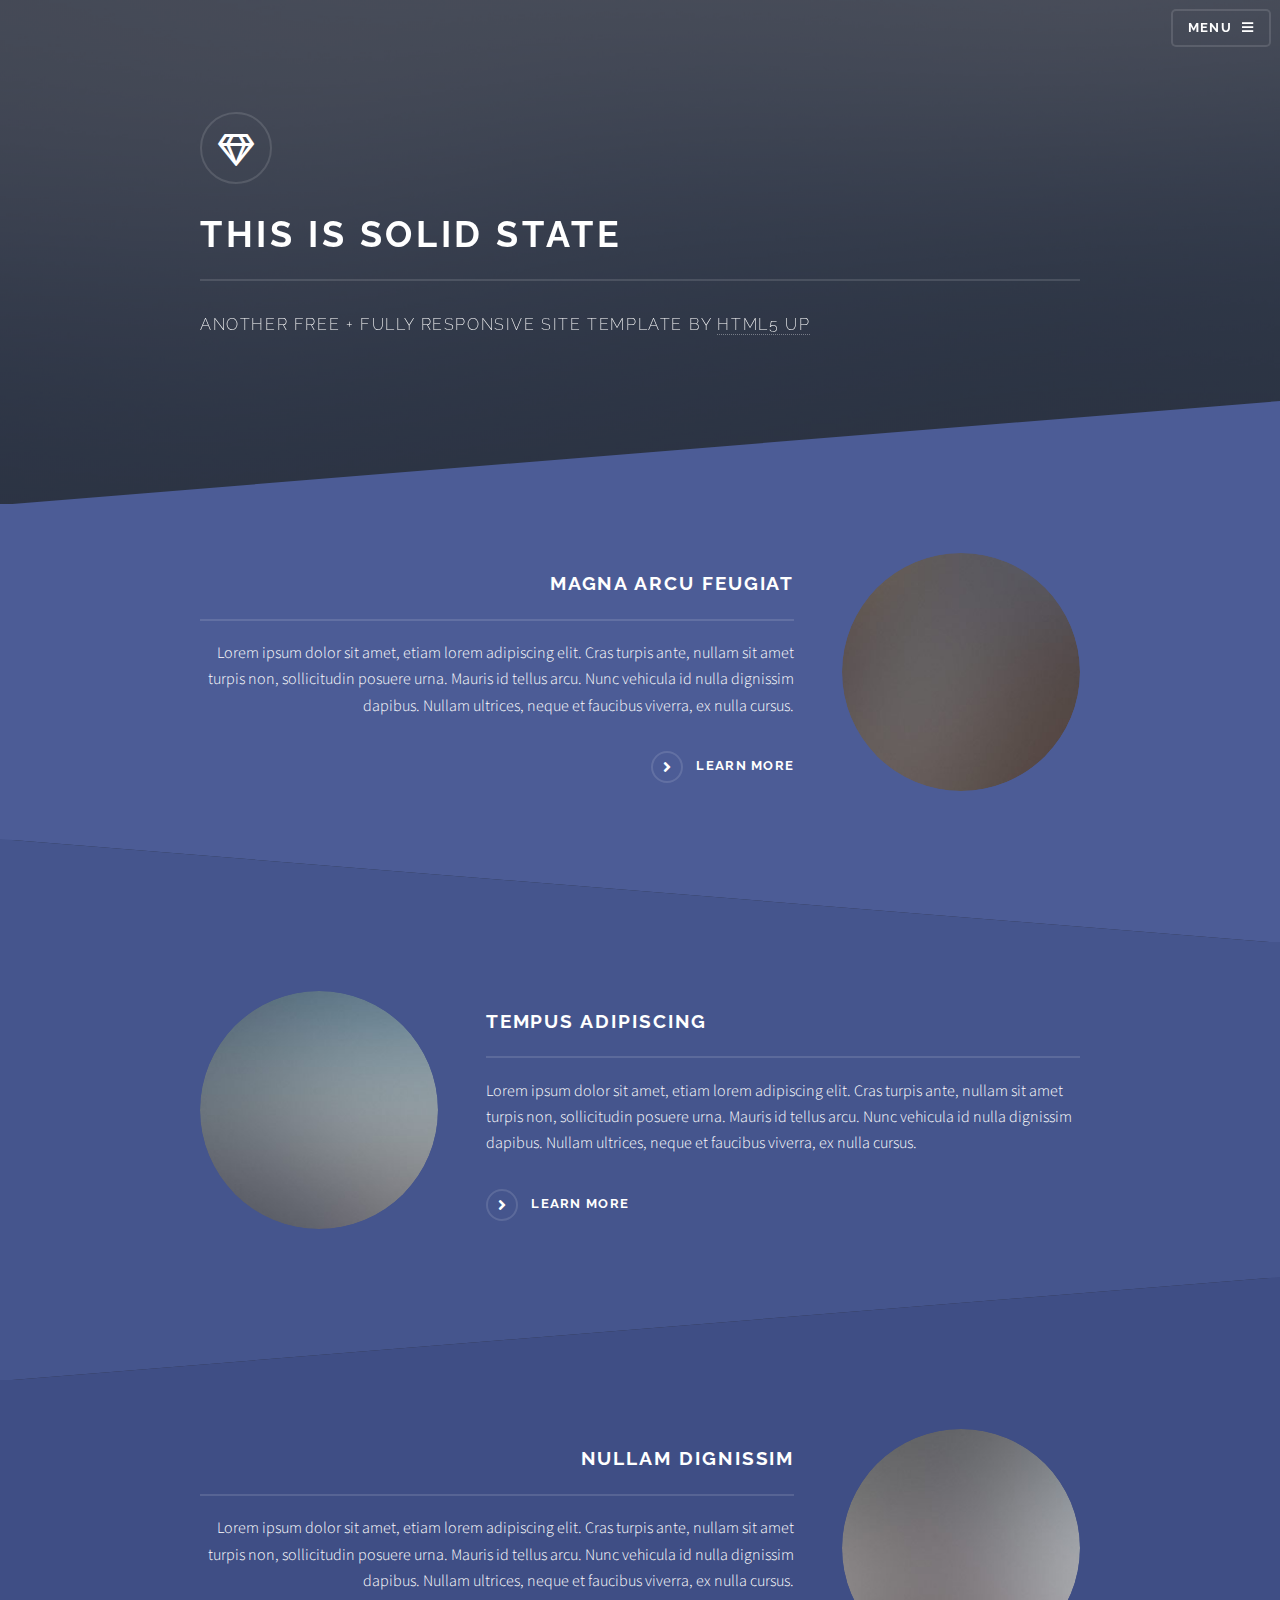
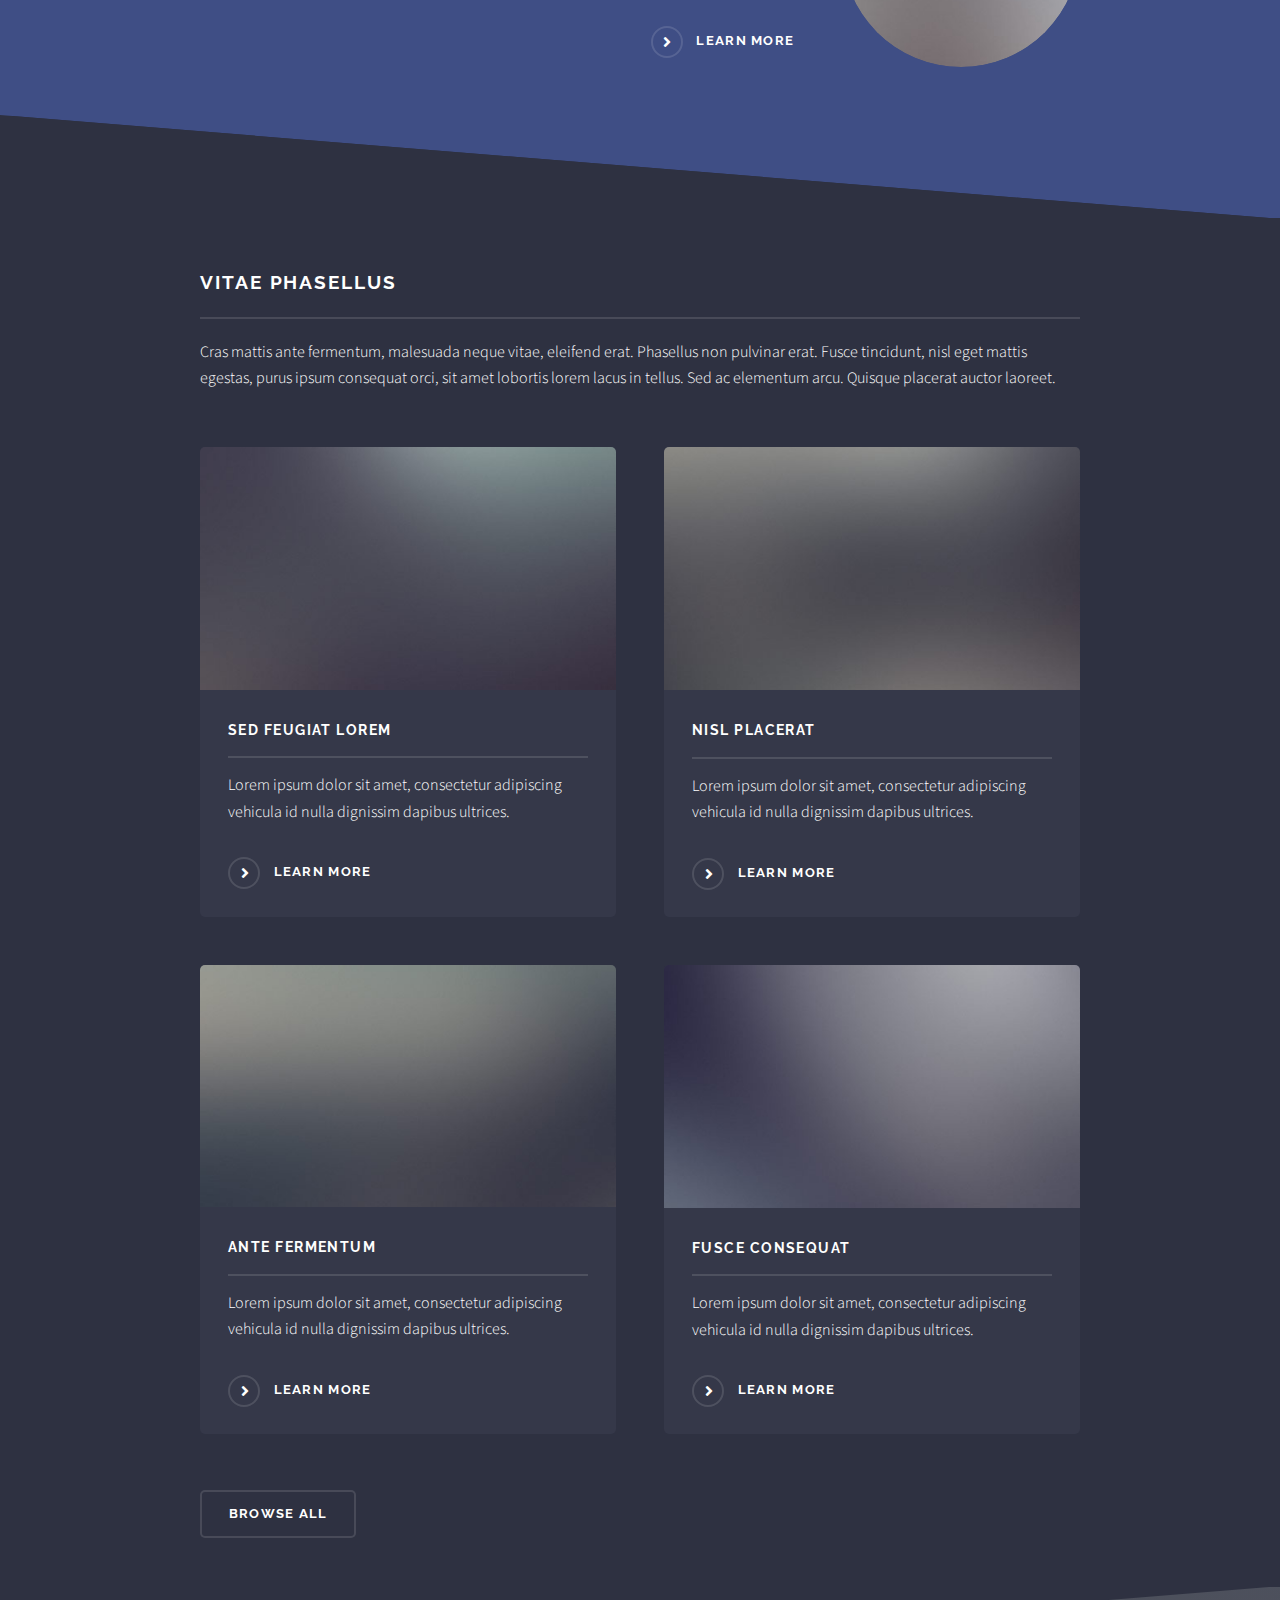
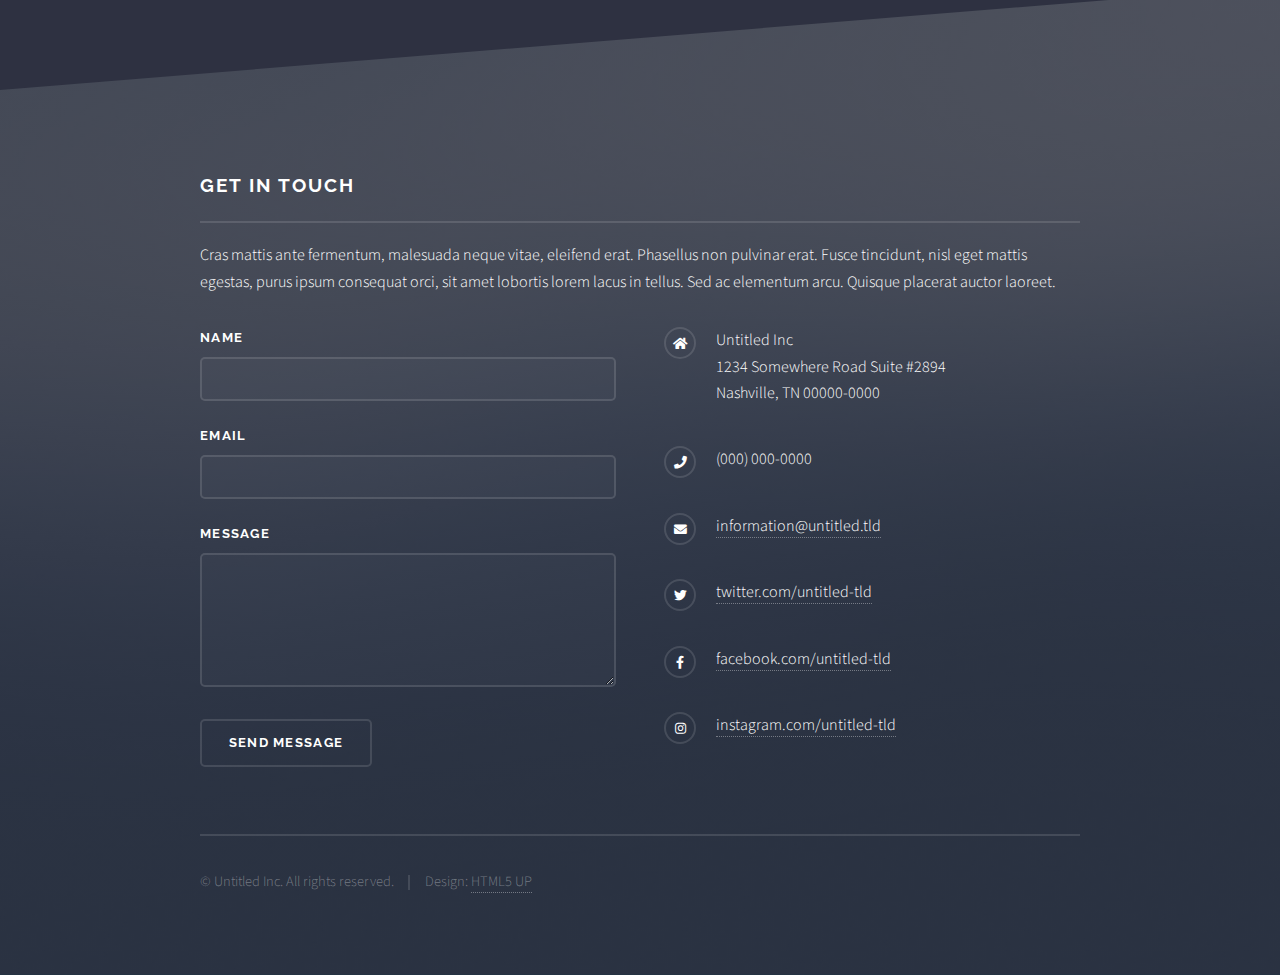
==== index.html @ 43a4f13d "init project" ====
<!DOCTYPE HTML>
<!--
	Solid State by HTML5 UP
	html5up.net | @ajlkn
	Free for personal and commercial use under the CCA 3.0 license (html5up.net/license)
-->
<html>
	<head>
		<title>Solid State by HTML5 UP</title>
		<meta charset="utf-8" />
		<meta name="viewport" content="width=device-width, initial-scale=1, user-scalable=no" />
		<link rel="stylesheet" href="assets/css/main.css" />
		<noscript><link rel="stylesheet" href="assets/css/noscript.css" /></noscript>
	</head>
	<body class="is-preload">

		<!-- Page Wrapper -->
			<div id="page-wrapper">

				<!-- Header -->
					<header id="header" class="alt">
						<h1><a href="index.html">Solid State</a></h1>
						<nav>
							<a href="#menu">Menu</a>
						</nav>
					</header>

				<!-- Menu -->
					<nav id="menu">
						<div class="inner">
							<h2>Menu</h2>
							<ul class="links">
								<li><a href="index.html">Home</a></li>
								<li><a href="generic.html">Generic</a></li>
								<li><a href="elements.html">Elements</a></li>
								<li><a href="#">Log In</a></li>
								<li><a href="#">Sign Up</a></li>
							</ul>
							<a href="#" class="close">Close</a>
						</div>
					</nav>

				<!-- Banner -->
					<section id="banner">
						<div class="inner">
							<div class="logo"><span class="icon fa-gem"></span></div>
							<h2>This is Solid State</h2>
							<p>Another free + fully responsive site template by <a href="http://html5up.net">HTML5 UP</a></p>
						</div>
					</section>

				<!-- Wrapper -->
					<section id="wrapper">

						<!-- One -->
							<section id="one" class="wrapper spotlight style1">
								<div class="inner">
									<a href="#" class="image"><img src="images/pic01.jpg" alt="" /></a>
									<div class="content">
										<h2 class="major">Magna arcu feugiat</h2>
										<p>Lorem ipsum dolor sit amet, etiam lorem adipiscing elit. Cras turpis ante, nullam sit amet turpis non, sollicitudin posuere urna. Mauris id tellus arcu. Nunc vehicula id nulla dignissim dapibus. Nullam ultrices, neque et faucibus viverra, ex nulla cursus.</p>
										<a href="#" class="special">Learn more</a>
									</div>
								</div>
							</section>

						<!-- Two -->
							<section id="two" class="wrapper alt spotlight style2">
								<div class="inner">
									<a href="#" class="image"><img src="images/pic02.jpg" alt="" /></a>
									<div class="content">
										<h2 class="major">Tempus adipiscing</h2>
										<p>Lorem ipsum dolor sit amet, etiam lorem adipiscing elit. Cras turpis ante, nullam sit amet turpis non, sollicitudin posuere urna. Mauris id tellus arcu. Nunc vehicula id nulla dignissim dapibus. Nullam ultrices, neque et faucibus viverra, ex nulla cursus.</p>
										<a href="#" class="special">Learn more</a>
									</div>
								</div>
							</section>

						<!-- Three -->
							<section id="three" class="wrapper spotlight style3">
								<div class="inner">
									<a href="#" class="image"><img src="images/pic03.jpg" alt="" /></a>
									<div class="content">
										<h2 class="major">Nullam dignissim</h2>
										<p>Lorem ipsum dolor sit amet, etiam lorem adipiscing elit. Cras turpis ante, nullam sit amet turpis non, sollicitudin posuere urna. Mauris id tellus arcu. Nunc vehicula id nulla dignissim dapibus. Nullam ultrices, neque et faucibus viverra, ex nulla cursus.</p>
										<a href="#" class="special">Learn more</a>
									</div>
								</div>
							</section>

						<!-- Four -->
							<section id="four" class="wrapper alt style1">
								<div class="inner">
									<h2 class="major">Vitae phasellus</h2>
									<p>Cras mattis ante fermentum, malesuada neque vitae, eleifend erat. Phasellus non pulvinar erat. Fusce tincidunt, nisl eget mattis egestas, purus ipsum consequat orci, sit amet lobortis lorem lacus in tellus. Sed ac elementum arcu. Quisque placerat auctor laoreet.</p>
									<section class="features">
										<article>
											<a href="#" class="image"><img src="images/pic04.jpg" alt="" /></a>
											<h3 class="major">Sed feugiat lorem</h3>
											<p>Lorem ipsum dolor sit amet, consectetur adipiscing vehicula id nulla dignissim dapibus ultrices.</p>
											<a href="#" class="special">Learn more</a>
										</article>
										<article>
											<a href="#" class="image"><img src="images/pic05.jpg" alt="" /></a>
											<h3 class="major">Nisl placerat</h3>
											<p>Lorem ipsum dolor sit amet, consectetur adipiscing vehicula id nulla dignissim dapibus ultrices.</p>
											<a href="#" class="special">Learn more</a>
										</article>
										<article>
											<a href="#" class="image"><img src="images/pic06.jpg" alt="" /></a>
											<h3 class="major">Ante fermentum</h3>
											<p>Lorem ipsum dolor sit amet, consectetur adipiscing vehicula id nulla dignissim dapibus ultrices.</p>
											<a href="#" class="special">Learn more</a>
										</article>
										<article>
											<a href="#" class="image"><img src="images/pic07.jpg" alt="" /></a>
											<h3 class="major">Fusce consequat</h3>
											<p>Lorem ipsum dolor sit amet, consectetur adipiscing vehicula id nulla dignissim dapibus ultrices.</p>
											<a href="#" class="special">Learn more</a>
										</article>
									</section>
									<ul class="actions">
										<li><a href="#" class="button">Browse All</a></li>
									</ul>
								</div>
							</section>

					</section>

				<!-- Footer -->
					<section id="footer">
						<div class="inner">
							<h2 class="major">Get in touch</h2>
							<p>Cras mattis ante fermentum, malesuada neque vitae, eleifend erat. Phasellus non pulvinar erat. Fusce tincidunt, nisl eget mattis egestas, purus ipsum consequat orci, sit amet lobortis lorem lacus in tellus. Sed ac elementum arcu. Quisque placerat auctor laoreet.</p>
							<form method="post" action="#">
								<div class="fields">
									<div class="field">
										<label for="name">Name</label>
										<input type="text" name="name" id="name" />
									</div>
									<div class="field">
										<label for="email">Email</label>
										<input type="email" name="email" id="email" />
									</div>
									<div class="field">
										<label for="message">Message</label>
										<textarea name="message" id="message" rows="4"></textarea>
									</div>
								</div>
								<ul class="actions">
									<li><input type="submit" value="Send Message" /></li>
								</ul>
							</form>
							<ul class="contact">
								<li class="icon solid fa-home">
									Untitled Inc<br />
									1234 Somewhere Road Suite #2894<br />
									Nashville, TN 00000-0000
								</li>
								<li class="icon solid fa-phone">(000) 000-0000</li>
								<li class="icon solid fa-envelope"><a href="#">information@untitled.tld</a></li>
								<li class="icon brands fa-twitter"><a href="#">twitter.com/untitled-tld</a></li>
								<li class="icon brands fa-facebook-f"><a href="#">facebook.com/untitled-tld</a></li>
								<li class="icon brands fa-instagram"><a href="#">instagram.com/untitled-tld</a></li>
							</ul>
							<ul class="copyright">
								<li>&copy; Untitled Inc. All rights reserved.</li><li>Design: <a href="http://html5up.net">HTML5 UP</a></li>
							</ul>
						</div>
					</section>

			</div>

		<!-- Scripts -->
			<script src="assets/js/jquery.min.js"></script>
			<script src="assets/js/jquery.scrollex.min.js"></script>
			<script src="assets/js/browser.min.js"></script>
			<script src="assets/js/breakpoints.min.js"></script>
			<script src="assets/js/util.js"></script>
			<script src="assets/js/main.js"></script>

	</body>
</html>
---- assets/css/main.css ----
@import url(fontawesome-all.min.css);
@import url("https://fonts.googleapis.com/css?family=Raleway:200,700|Source+Sans+Pro:300,600,300italic,600italic");

/*
	Solid State by HTML5 UP
	html5up.net | @ajlkn
	Free for personal and commercial use under the CCA 3.0 license (html5up.net/license)
*/

html, body, div, span, applet, object,
iframe, h1, h2, h3, h4, h5, h6, p, blockquote,
pre, a, abbr, acronym, address, big, cite,
code, del, dfn, em, img, ins, kbd, q, s, samp,
small, strike, strong, sub, sup, tt, var, b,
u, i, center, dl, dt, dd, ol, ul, li, fieldset,
form, label, legend, table, caption, tbody,
tfoot, thead, tr, th, td, article, aside,
canvas, details, embed, figure, figcaption,
footer, header, hgroup, menu, nav, output, ruby,
section, summary, time, mark, audio, video {
	margin: 0;
	padding: 0;
	border: 0;
	font-size: 100%;
	font: inherit;
	vertical-align: baseline;}

article, aside, details, figcaption, figure,
footer, header, hgroup, menu, nav, section {
	display: block;}

body {
	line-height: 1;
}

ol, ul {
	list-style: none;
}

blockquote, q {
	quotes: none;
}

	blockquote:before, blockquote:after, q:before, q:after {
		content: '';
		content: none;
	}

table {
	border-collapse: collapse;
	border-spacing: 0;
}

body {
	-webkit-text-size-adjust: none;
}

mark {
	background-color: transparent;
	color: inherit;
}

input::-moz-focus-inner {
	border: 0;
	padding: 0;
}

input, select, textarea {
	-moz-appearance: none;
	-webkit-appearance: none;
	-ms-appearance: none;
	appearance: none;
}

/* Basic */

	@-ms-viewport {
		width: device-width;
	}

	body {
		-ms-overflow-style: scrollbar;
	}

	@media screen and (max-width: 480px) {

		html, body {
			min-width: 320px;
		}

	}

	html {
		box-sizing: border-box;
	}

	*, *:before, *:after {
		box-sizing: inherit;
	}

	body {
		background-color: #2e3141;
		background-image: linear-gradient(to top, rgba(46, 49, 65, 0.8), rgba(46, 49, 65, 0.8)), url("../../images/bg.jpg");
		background-size: auto, cover;
		background-attachment: fixed, fixed;
		background-position: center, center;
	}

		body.is-preload *, body.is-preload *:before, body.is-preload *:after {
			-moz-animation: none !important;
			-webkit-animation: none !important;
			-ms-animation: none !important;
			animation: none !important;
			-moz-transition: none !important;
			-webkit-transition: none !important;
			-ms-transition: none !important;
			transition: none !important;
		}

/* Type */

	body, input, select, textarea {
		color: #ffffff;
		font-family: "Source Sans Pro", Helvetica, sans-serif;
		font-size: 16.5pt;
		font-weight: 300;
		line-height: 1.65;
	}

		@media screen and (max-width: 1680px) {

			body, input, select, textarea {
				font-size: 13pt;
			}

		}

		@media screen and (max-width: 1280px) {

			body, input, select, textarea {
				font-size: 12pt;
			}

		}

		@media screen and (max-width: 980px) {

			body, input, select, textarea {
				font-size: 12pt;
			}

		}

		@media screen and (max-width: 736px) {

			body, input, select, textarea {
				font-size: 12pt;
			}

		}

		@media screen and (max-width: 480px) {

			body, input, select, textarea {
				font-size: 12pt;
			}

		}

	a {
		-moz-transition: color 0.2s ease-in-out, border-bottom-color 0.2s ease-in-out;
		-webkit-transition: color 0.2s ease-in-out, border-bottom-color 0.2s ease-in-out;
		-ms-transition: color 0.2s ease-in-out, border-bottom-color 0.2s ease-in-out;
		transition: color 0.2s ease-in-out, border-bottom-color 0.2s ease-in-out;
		border-bottom: dotted 1px rgba(255, 255, 255, 0.35);
		color: #ffffff;
		text-decoration: none;
	}

		a:hover {
			border-bottom-color: transparent;
			color: #ffffff !important;
		}

		a.special:not(.button) {
			text-decoration: none;
			border-bottom: 0;
			display: block;
			font-family: Raleway, Helvetica, sans-serif;
			font-size: 0.8em;
			font-weight: 700;
			letter-spacing: 0.1em;
			margin: 0 0 2em 0;
			text-transform: uppercase;
		}

			a.special:not(.button):before {
				-moz-osx-font-smoothing: grayscale;
				-webkit-font-smoothing: antialiased;
				display: inline-block;
				font-style: normal;
				font-variant: normal;
				text-rendering: auto;
				line-height: 1;
				text-transform: none !important;
				font-family: 'Font Awesome 5 Free';
				font-weight: 900;
			}

			a.special:not(.button):before {
				-moz-transition: background-color 0.2s ease-in-out;
				-webkit-transition: background-color 0.2s ease-in-out;
				-ms-transition: background-color 0.2s ease-in-out;
				transition: background-color 0.2s ease-in-out;
				border-radius: 100%;
				border: solid 2px rgba(255, 255, 255, 0.125);
				content: '\f105';
				display: inline-block;
				font-size: 1.25em;
				height: 2em;
				line-height: 1.75em;
				margin-right: 0.85em;
				text-align: center;
				text-indent: 0.15em;
				vertical-align: middle;
				width: 2em;
			}

			a.special:not(.button):hover:before {
				background-color: rgba(255, 255, 255, 0.025);
			}

			a.special:not(.button):active:before {
				background-color: rgba(255, 255, 255, 0.075);
			}

	strong, b {
		color: #ffffff;
		font-weight: 600;
	}

	em, i {
		font-style: italic;
	}

	p {
		margin: 0 0 2em 0;
	}

	h1, h2, h3, h4, h5, h6 {
		color: #ffffff;
		font-family: Raleway, Helvetica, sans-serif;
		font-weight: 700;
		letter-spacing: 0.1em;
		margin: 0 0 1em 0;
		text-transform: uppercase;
	}

		h1 a, h2 a, h3 a, h4 a, h5 a, h6 a {
			color: inherit;
			text-decoration: none;
			border-bottom: 0;
		}

		h1 span, h2 span, h3 span, h4 span, h5 span, h6 span {
			font-weight: 200;
		}

		h1.major, h2.major, h3.major, h4.major, h5.major, h6.major {
			padding-bottom: 1em;
			border-bottom: solid 2px rgba(255, 255, 255, 0.125);
		}

	h2 {
		font-size: 1.2em;
	}

	h3 {
		font-size: 0.9em;
	}

	h4 {
		font-size: 0.7em;
	}

	h5 {
		font-size: 0.7em;
	}

	h6 {
		font-size: 0.7em;
	}

	@media screen and (max-width: 736px) {

		h2 {
			font-size: 1em;
		}

		h3 {
			font-size: 0.8em;
		}

	}

	sub {
		font-size: 0.8em;
		position: relative;
		top: 0.5em;
	}

	sup {
		font-size: 0.8em;
		position: relative;
		top: -0.5em;
	}

	blockquote {
		border-left: solid 4px rgba(255, 255, 255, 0.125);
		font-style: italic;
		margin: 0 0 2em 0;
		padding: 0.5em 0 0.5em 2em;
	}

	code {
		background: rgba(255, 255, 255, 0.025);
		border-radius: 5px;
		border: solid 2px rgba(255, 255, 255, 0.125);
		font-family: "Courier New", monospace;
		font-size: 0.9em;
		margin: 0 0.25em;
		padding: 0.25em 0.65em;
	}

	pre {
		-webkit-overflow-scrolling: touch;
		font-family: "Courier New", monospace;
		font-size: 0.9em;
		margin: 0 0 2em 0;
	}

		pre code {
			display: block;
			line-height: 1.75em;
			padding: 1em 1.5em;
			overflow-x: auto;
		}

	hr {
		border: 0;
		border-bottom: solid 2px rgba(255, 255, 255, 0.125);
		margin: 2.5em 0;
	}

		hr.major {
			margin: 4em 0;
		}

	.align-left {
		text-align: left;
	}

	.align-center {
		text-align: center;
	}

	.align-right {
		text-align: right;
	}

/* Row */

	.row {
		display: flex;
		flex-wrap: wrap;
		box-sizing: border-box;
		align-items: stretch;
	}

		.row > * {
			box-sizing: border-box;
		}

		.row.gtr-uniform > * > :last-child {
			margin-bottom: 0;
		}

		.row.aln-left {
			justify-content: flex-start;
		}

		.row.aln-center {
			justify-content: center;
		}

		.row.aln-right {
			justify-content: flex-end;
		}

		.row.aln-top {
			align-items: flex-start;
		}

		.row.aln-middle {
			align-items: center;
		}

		.row.aln-bottom {
			align-items: flex-end;
		}

		.row > .imp {
			order: -1;
		}

		.row > .col-1 {
			width: 8.33333%;
		}

		.row > .off-1 {
			margin-left: 8.33333%;
		}

		.row > .col-2 {
			width: 16.66667%;
		}

		.row > .off-2 {
			margin-left: 16.66667%;
		}

		.row > .col-3 {
			width: 25%;
		}

		.row > .off-3 {
			margin-left: 25%;
		}

		.row > .col-4 {
			width: 33.33333%;
		}

		.row > .off-4 {
			margin-left: 33.33333%;
		}

		.row > .col-5 {
			width: 41.66667%;
		}

		.row > .off-5 {
			margin-left: 41.66667%;
		}

		.row > .col-6 {
			width: 50%;
		}

		.row > .off-6 {
			margin-left: 50%;
		}

		.row > .col-7 {
			width: 58.33333%;
		}

		.row > .off-7 {
			margin-left: 58.33333%;
		}

		.row > .col-8 {
			width: 66.66667%;
		}

		.row > .off-8 {
			margin-left: 66.66667%;
		}

		.row > .col-9 {
			width: 75%;
		}

		.row > .off-9 {
			margin-left: 75%;
		}

		.row > .col-10 {
			width: 83.33333%;
		}

		.row > .off-10 {
			margin-left: 83.33333%;
		}

		.row > .col-11 {
			width: 91.66667%;
		}

		.row > .off-11 {
			margin-left: 91.66667%;
		}

		.row > .col-12 {
			width: 100%;
		}

		.row > .off-12 {
			margin-left: 100%;
		}

		.row.gtr-0 {
			margin-top: 0;
			margin-left: 0em;
		}

			.row.gtr-0 > * {
				padding: 0 0 0 0em;
			}

			.row.gtr-0.gtr-uniform {
				margin-top: 0em;
			}

				.row.gtr-0.gtr-uniform > * {
					padding-top: 0em;
				}

		.row.gtr-25 {
			margin-top: 0;
			margin-left: -0.4375em;
		}

			.row.gtr-25 > * {
				padding: 0 0 0 0.4375em;
			}

			.row.gtr-25.gtr-uniform {
				margin-top: -0.4375em;
			}

				.row.gtr-25.gtr-uniform > * {
					padding-top: 0.4375em;
				}

		.row.gtr-50 {
			margin-top: 0;
			margin-left: -0.875em;
		}

			.row.gtr-50 > * {
				padding: 0 0 0 0.875em;
			}

			.row.gtr-50.gtr-uniform {
				margin-top: -0.875em;
			}

				.row.gtr-50.gtr-uniform > * {
					padding-top: 0.875em;
				}

		.row {
			margin-top: 0;
			margin-left: -1.75em;
		}

			.row > * {
				padding: 0 0 0 1.75em;
			}

			.row.gtr-uniform {
				margin-top: -1.75em;
			}

				.row.gtr-uniform > * {
					padding-top: 1.75em;
				}

		.row.gtr-150 {
			margin-top: 0;
			margin-left: -2.625em;
		}

			.row.gtr-150 > * {
				padding: 0 0 0 2.625em;
			}

			.row.gtr-150.gtr-uniform {
				margin-top: -2.625em;
			}

				.row.gtr-150.gtr-uniform > * {
					padding-top: 2.625em;
				}

		.row.gtr-200 {
			margin-top: 0;
			margin-left: -3.5em;
		}

			.row.gtr-200 > * {
				padding: 0 0 0 3.5em;
			}

			.row.gtr-200.gtr-uniform {
				margin-top: -3.5em;
			}

				.row.gtr-200.gtr-uniform > * {
					padding-top: 3.5em;
				}

		@media screen and (max-width: 1680px) {

			.row {
				display: flex;
				flex-wrap: wrap;
				box-sizing: border-box;
				align-items: stretch;
			}

				.row > * {
					box-sizing: border-box;
				}

				.row.gtr-uniform > * > :last-child {
					margin-bottom: 0;
				}

				.row.aln-left {
					justify-content: flex-start;
				}

				.row.aln-center {
					justify-content: center;
				}

				.row.aln-right {
					justify-content: flex-end;
				}

				.row.aln-top {
					align-items: flex-start;
				}

				.row.aln-middle {
					align-items: center;
				}

				.row.aln-bottom {
					align-items: flex-end;
				}

				.row > .imp-xlarge {
					order: -1;
				}

				.row > .col-1-xlarge {
					width: 8.33333%;
				}

				.row > .off-1-xlarge {
					margin-left: 8.33333%;
				}

				.row > .col-2-xlarge {
					width: 16.66667%;
				}

				.row > .off-2-xlarge {
					margin-left: 16.66667%;
				}

				.row > .col-3-xlarge {
					width: 25%;
				}

				.row > .off-3-xlarge {
					margin-left: 25%;
				}

				.row > .col-4-xlarge {
					width: 33.33333%;
				}

				.row > .off-4-xlarge {
					margin-left: 33.33333%;
				}

				.row > .col-5-xlarge {
					width: 41.66667%;
				}

				.row > .off-5-xlarge {
					margin-left: 41.66667%;
				}

				.row > .col-6-xlarge {
					width: 50%;
				}

				.row > .off-6-xlarge {
					margin-left: 50%;
				}

				.row > .col-7-xlarge {
					width: 58.33333%;
				}

				.row > .off-7-xlarge {
					margin-left: 58.33333%;
				}

				.row > .col-8-xlarge {
					width: 66.66667%;
				}

				.row > .off-8-xlarge {
					margin-left: 66.66667%;
				}

				.row > .col-9-xlarge {
					width: 75%;
				}

				.row > .off-9-xlarge {
					margin-left: 75%;
				}

				.row > .col-10-xlarge {
					width: 83.33333%;
				}

				.row > .off-10-xlarge {
					margin-left: 83.33333%;
				}

				.row > .col-11-xlarge {
					width: 91.66667%;
				}

				.row > .off-11-xlarge {
					margin-left: 91.66667%;
				}

				.row > .col-12-xlarge {
					width: 100%;
				}

				.row > .off-12-xlarge {
					margin-left: 100%;
				}

				.row.gtr-0 {
					margin-top: 0;
					margin-left: 0em;
				}

					.row.gtr-0 > * {
						padding: 0 0 0 0em;
					}

					.row.gtr-0.gtr-uniform {
						margin-top: 0em;
					}

						.row.gtr-0.gtr-uniform > * {
							padding-top: 0em;
						}

				.row.gtr-25 {
					margin-top: 0;
					margin-left: -0.4375em;
				}

					.row.gtr-25 > * {
						padding: 0 0 0 0.4375em;
					}

					.row.gtr-25.gtr-uniform {
						margin-top: -0.4375em;
					}

						.row.gtr-25.gtr-uniform > * {
							padding-top: 0.4375em;
						}

				.row.gtr-50 {
					margin-top: 0;
					margin-left: -0.875em;
				}

					.row.gtr-50 > * {
						padding: 0 0 0 0.875em;
					}

					.row.gtr-50.gtr-uniform {
						margin-top: -0.875em;
					}

						.row.gtr-50.gtr-uniform > * {
							padding-top: 0.875em;
						}

				.row {
					margin-top: 0;
					margin-left: -1.75em;
				}

					.row > * {
						padding: 0 0 0 1.75em;
					}

					.row.gtr-uniform {
						margin-top: -1.75em;
					}

						.row.gtr-uniform > * {
							padding-top: 1.75em;
						}

				.row.gtr-150 {
					margin-top: 0;
					margin-left: -2.625em;
				}

					.row.gtr-150 > * {
						padding: 0 0 0 2.625em;
					}

					.row.gtr-150.gtr-uniform {
						margin-top: -2.625em;
					}

						.row.gtr-150.gtr-uniform > * {
							padding-top: 2.625em;
						}

				.row.gtr-200 {
					margin-top: 0;
					margin-left: -3.5em;
				}

					.row.gtr-200 > * {
						padding: 0 0 0 3.5em;
					}

					.row.gtr-200.gtr-uniform {
						margin-top: -3.5em;
					}

						.row.gtr-200.gtr-uniform > * {
							padding-top: 3.5em;
						}

		}

		@media screen and (max-width: 1280px) {

			.row {
				display: flex;
				flex-wrap: wrap;
				box-sizing: border-box;
				align-items: stretch;
			}

				.row > * {
					box-sizing: border-box;
				}

				.row.gtr-uniform > * > :last-child {
					margin-bottom: 0;
				}

				.row.aln-left {
					justify-content: flex-start;
				}

				.row.aln-center {
					justify-content: center;
				}

				.row.aln-right {
					justify-content: flex-end;
				}

				.row.aln-top {
					align-items: flex-start;
				}

				.row.aln-middle {
					align-items: center;
				}

				.row.aln-bottom {
					align-items: flex-end;
				}

				.row > .imp-large {
					order: -1;
				}

				.row > .col-1-large {
					width: 8.33333%;
				}

				.row > .off-1-large {
					margin-left: 8.33333%;
				}

				.row > .col-2-large {
					width: 16.66667%;
				}

				.row > .off-2-large {
					margin-left: 16.66667%;
				}

				.row > .col-3-large {
					width: 25%;
				}

				.row > .off-3-large {
					margin-left: 25%;
				}

				.row > .col-4-large {
					width: 33.33333%;
				}

				.row > .off-4-large {
					margin-left: 33.33333%;
				}

				.row > .col-5-large {
					width: 41.66667%;
				}

				.row > .off-5-large {
					margin-left: 41.66667%;
				}

				.row > .col-6-large {
					width: 50%;
				}

				.row > .off-6-large {
					margin-left: 50%;
				}

				.row > .col-7-large {
					width: 58.33333%;
				}

				.row > .off-7-large {
					margin-left: 58.33333%;
				}

				.row > .col-8-large {
					width: 66.66667%;
				}

				.row > .off-8-large {
					margin-left: 66.66667%;
				}

				.row > .col-9-large {
					width: 75%;
				}

				.row > .off-9-large {
					margin-left: 75%;
				}

				.row > .col-10-large {
					width: 83.33333%;
				}

				.row > .off-10-large {
					margin-left: 83.33333%;
				}

				.row > .col-11-large {
					width: 91.66667%;
				}

				.row > .off-11-large {
					margin-left: 91.66667%;
				}

				.row > .col-12-large {
					width: 100%;
				}

				.row > .off-12-large {
					margin-left: 100%;
				}

				.row.gtr-0 {
					margin-top: 0;
					margin-left: 0em;
				}

					.row.gtr-0 > * {
						padding: 0 0 0 0em;
					}

					.row.gtr-0.gtr-uniform {
						margin-top: 0em;
					}

						.row.gtr-0.gtr-uniform > * {
							padding-top: 0em;
						}

				.row.gtr-25 {
					margin-top: 0;
					margin-left: -0.4375em;
				}

					.row.gtr-25 > * {
						padding: 0 0 0 0.4375em;
					}

					.row.gtr-25.gtr-uniform {
						margin-top: -0.4375em;
					}

						.row.gtr-25.gtr-uniform > * {
							padding-top: 0.4375em;
						}

				.row.gtr-50 {
					margin-top: 0;
					margin-left: -0.875em;
				}

					.row.gtr-50 > * {
						padding: 0 0 0 0.875em;
					}

					.row.gtr-50.gtr-uniform {
						margin-top: -0.875em;
					}

						.row.gtr-50.gtr-uniform > * {
							padding-top: 0.875em;
						}

				.row {
					margin-top: 0;
					margin-left: -1.75em;
				}

					.row > * {
						padding: 0 0 0 1.75em;
					}

					.row.gtr-uniform {
						margin-top: -1.75em;
					}

						.row.gtr-uniform > * {
							padding-top: 1.75em;
						}

				.row.gtr-150 {
					margin-top: 0;
					margin-left: -2.625em;
				}

					.row.gtr-150 > * {
						padding: 0 0 0 2.625em;
					}

					.row.gtr-150.gtr-uniform {
						margin-top: -2.625em;
					}

						.row.gtr-150.gtr-uniform > * {
							padding-top: 2.625em;
						}

				.row.gtr-200 {
					margin-top: 0;
					margin-left: -3.5em;
				}

					.row.gtr-200 > * {
						padding: 0 0 0 3.5em;
					}

					.row.gtr-200.gtr-uniform {
						margin-top: -3.5em;
					}

						.row.gtr-200.gtr-uniform > * {
							padding-top: 3.5em;
						}

		}

		@media screen and (max-width: 980px) {

			.row {
				display: flex;
				flex-wrap: wrap;
				box-sizing: border-box;
				align-items: stretch;
			}

				.row > * {
					box-sizing: border-box;
				}

				.row.gtr-uniform > * > :last-child {
					margin-bottom: 0;
				}

				.row.aln-left {
					justify-content: flex-start;
				}

				.row.aln-center {
					justify-content: center;
				}

				.row.aln-right {
					justify-content: flex-end;
				}

				.row.aln-top {
					align-items: flex-start;
				}

				.row.aln-middle {
					align-items: center;
				}

				.row.aln-bottom {
					align-items: flex-end;
				}

				.row > .imp-medium {
					order: -1;
				}

				.row > .col-1-medium {
					width: 8.33333%;
				}

				.row > .off-1-medium {
					margin-left: 8.33333%;
				}

				.row > .col-2-medium {
					width: 16.66667%;
				}

				.row > .off-2-medium {
					margin-left: 16.66667%;
				}

				.row > .col-3-medium {
					width: 25%;
				}

				.row > .off-3-medium {
					margin-left: 25%;
				}

				.row > .col-4-medium {
					width: 33.33333%;
				}

				.row > .off-4-medium {
					margin-left: 33.33333%;
				}

				.row > .col-5-medium {
					width: 41.66667%;
				}

				.row > .off-5-medium {
					margin-left: 41.66667%;
				}

				.row > .col-6-medium {
					width: 50%;
				}

				.row > .off-6-medium {
					margin-left: 50%;
				}

				.row > .col-7-medium {
					width: 58.33333%;
				}

				.row > .off-7-medium {
					margin-left: 58.33333%;
				}

				.row > .col-8-medium {
					width: 66.66667%;
				}

				.row > .off-8-medium {
					margin-left: 66.66667%;
				}

				.row > .col-9-medium {
					width: 75%;
				}

				.row > .off-9-medium {
					margin-left: 75%;
				}

				.row > .col-10-medium {
					width: 83.33333%;
				}

				.row > .off-10-medium {
					margin-left: 83.33333%;
				}

				.row > .col-11-medium {
					width: 91.66667%;
				}

				.row > .off-11-medium {
					margin-left: 91.66667%;
				}

				.row > .col-12-medium {
					width: 100%;
				}

				.row > .off-12-medium {
					margin-left: 100%;
				}

				.row.gtr-0 {
					margin-top: 0;
					margin-left: 0em;
				}

					.row.gtr-0 > * {
						padding: 0 0 0 0em;
					}

					.row.gtr-0.gtr-uniform {
						margin-top: 0em;
					}

						.row.gtr-0.gtr-uniform > * {
							padding-top: 0em;
						}

				.row.gtr-25 {
					margin-top: 0;
					margin-left: -0.4375em;
				}

					.row.gtr-25 > * {
						padding: 0 0 0 0.4375em;
					}

					.row.gtr-25.gtr-uniform {
						margin-top: -0.4375em;
					}

						.row.gtr-25.gtr-uniform > * {
							padding-top: 0.4375em;
						}

				.row.gtr-50 {
					margin-top: 0;
					margin-left: -0.875em;
				}

					.row.gtr-50 > * {
						padding: 0 0 0 0.875em;
					}

					.row.gtr-50.gtr-uniform {
						margin-top: -0.875em;
					}

						.row.gtr-50.gtr-uniform > * {
							padding-top: 0.875em;
						}

				.row {
					margin-top: 0;
					margin-left: -1.75em;
				}

					.row > * {
						padding: 0 0 0 1.75em;
					}

					.row.gtr-uniform {
						margin-top: -1.75em;
					}

						.row.gtr-uniform > * {
							padding-top: 1.75em;
						}

				.row.gtr-150 {
					margin-top: 0;
					margin-left: -2.625em;
				}

					.row.gtr-150 > * {
						padding: 0 0 0 2.625em;
					}

					.row.gtr-150.gtr-uniform {
						margin-top: -2.625em;
					}

						.row.gtr-150.gtr-uniform > * {
							padding-top: 2.625em;
						}

				.row.gtr-200 {
					margin-top: 0;
					margin-left: -3.5em;
				}

					.row.gtr-200 > * {
						padding: 0 0 0 3.5em;
					}

					.row.gtr-200.gtr-uniform {
						margin-top: -3.5em;
					}

						.row.gtr-200.gtr-uniform > * {
							padding-top: 3.5em;
						}

		}

		@media screen and (max-width: 736px) {

			.row {
				display: flex;
				flex-wrap: wrap;
				box-sizing: border-box;
				align-items: stretch;
			}

				.row > * {
					box-sizing: border-box;
				}

				.row.gtr-uniform > * > :last-child {
					margin-bottom: 0;
				}

				.row.aln-left {
					justify-content: flex-start;
				}

				.row.aln-center {
					justify-content: center;
				}

				.row.aln-right {
					justify-content: flex-end;
				}

				.row.aln-top {
					align-items: flex-start;
				}

				.row.aln-middle {
					align-items: center;
				}

				.row.aln-bottom {
					align-items: flex-end;
				}

				.row > .imp-small {
					order: -1;
				}

				.row > .col-1-small {
					width: 8.33333%;
				}

				.row > .off-1-small {
					margin-left: 8.33333%;
				}

				.row > .col-2-small {
					width: 16.66667%;
				}

				.row > .off-2-small {
					margin-left: 16.66667%;
				}

				.row > .col-3-small {
					width: 25%;
				}

				.row > .off-3-small {
					margin-left: 25%;
				}

				.row > .col-4-small {
					width: 33.33333%;
				}

				.row > .off-4-small {
					margin-left: 33.33333%;
				}

				.row > .col-5-small {
					width: 41.66667%;
				}

				.row > .off-5-small {
					margin-left: 41.66667%;
				}

				.row > .col-6-small {
					width: 50%;
				}

				.row > .off-6-small {
					margin-left: 50%;
				}

				.row > .col-7-small {
					width: 58.33333%;
				}

				.row > .off-7-small {
					margin-left: 58.33333%;
				}

				.row > .col-8-small {
					width: 66.66667%;
				}

				.row > .off-8-small {
					margin-left: 66.66667%;
				}

				.row > .col-9-small {
					width: 75%;
				}

				.row > .off-9-small {
					margin-left: 75%;
				}

				.row > .col-10-small {
					width: 83.33333%;
				}

				.row > .off-10-small {
					margin-left: 83.33333%;
				}

				.row > .col-11-small {
					width: 91.66667%;
				}

				.row > .off-11-small {
					margin-left: 91.66667%;
				}

				.row > .col-12-small {
					width: 100%;
				}

				.row > .off-12-small {
					margin-left: 100%;
				}

				.row.gtr-0 {
					margin-top: 0;
					margin-left: 0em;
				}

					.row.gtr-0 > * {
						padding: 0 0 0 0em;
					}

					.row.gtr-0.gtr-uniform {
						margin-top: 0em;
					}

						.row.gtr-0.gtr-uniform > * {
							padding-top: 0em;
						}

				.row.gtr-25 {
					margin-top: 0;
					margin-left: -0.3125em;
				}

					.row.gtr-25 > * {
						padding: 0 0 0 0.3125em;
					}

					.row.gtr-25.gtr-uniform {
						margin-top: -0.3125em;
					}

						.row.gtr-25.gtr-uniform > * {
							padding-top: 0.3125em;
						}

				.row.gtr-50 {
					margin-top: 0;
					margin-left: -0.625em;
				}

					.row.gtr-50 > * {
						padding: 0 0 0 0.625em;
					}

					.row.gtr-50.gtr-uniform {
						margin-top: -0.625em;
					}

						.row.gtr-50.gtr-uniform > * {
							padding-top: 0.625em;
						}

				.row {
					margin-top: 0;
					margin-left: -1.25em;
				}

					.row > * {
						padding: 0 0 0 1.25em;
					}

					.row.gtr-uniform {
						margin-top: -1.25em;
					}

						.row.gtr-uniform > * {
							padding-top: 1.25em;
						}

				.row.gtr-150 {
					margin-top: 0;
					margin-left: -1.875em;
				}

					.row.gtr-150 > * {
						padding: 0 0 0 1.875em;
					}

					.row.gtr-150.gtr-uniform {
						margin-top: -1.875em;
					}

						.row.gtr-150.gtr-uniform > * {
							padding-top: 1.875em;
						}

				.row.gtr-200 {
					margin-top: 0;
					margin-left: -2.5em;
				}

					.row.gtr-200 > * {
						padding: 0 0 0 2.5em;
					}

					.row.gtr-200.gtr-uniform {
						margin-top: -2.5em;
					}

						.row.gtr-200.gtr-uniform > * {
							padding-top: 2.5em;
						}

		}

		@media screen and (max-width: 480px) {

			.row {
				display: flex;
				flex-wrap: wrap;
				box-sizing: border-box;
				align-items: stretch;
			}

				.row > * {
					box-sizing: border-box;
				}

				.row.gtr-uniform > * > :last-child {
					margin-bottom: 0;
				}

				.row.aln-left {
					justify-content: flex-start;
				}

				.row.aln-center {
					justify-content: center;
				}

				.row.aln-right {
					justify-content: flex-end;
				}

				.row.aln-top {
					align-items: flex-start;
				}

				.row.aln-middle {
					align-items: center;
				}

				.row.aln-bottom {
					align-items: flex-end;
				}

				.row > .imp-xsmall {
					order: -1;
				}

				.row > .col-1-xsmall {
					width: 8.33333%;
				}

				.row > .off-1-xsmall {
					margin-left: 8.33333%;
				}

				.row > .col-2-xsmall {
					width: 16.66667%;
				}

				.row > .off-2-xsmall {
					margin-left: 16.66667%;
				}

				.row > .col-3-xsmall {
					width: 25%;
				}

				.row > .off-3-xsmall {
					margin-left: 25%;
				}

				.row > .col-4-xsmall {
					width: 33.33333%;
				}

				.row > .off-4-xsmall {
					margin-left: 33.33333%;
				}

				.row > .col-5-xsmall {
					width: 41.66667%;
				}

				.row > .off-5-xsmall {
					margin-left: 41.66667%;
				}

				.row > .col-6-xsmall {
					width: 50%;
				}

				.row > .off-6-xsmall {
					margin-left: 50%;
				}

				.row > .col-7-xsmall {
					width: 58.33333%;
				}

				.row > .off-7-xsmall {
					margin-left: 58.33333%;
				}

				.row > .col-8-xsmall {
					width: 66.66667%;
				}

				.row > .off-8-xsmall {
					margin-left: 66.66667%;
				}

				.row > .col-9-xsmall {
					width: 75%;
				}

				.row > .off-9-xsmall {
					margin-left: 75%;
				}

				.row > .col-10-xsmall {
					width: 83.33333%;
				}

				.row > .off-10-xsmall {
					margin-left: 83.33333%;
				}

				.row > .col-11-xsmall {
					width: 91.66667%;
				}

				.row > .off-11-xsmall {
					margin-left: 91.66667%;
				}

				.row > .col-12-xsmall {
					width: 100%;
				}

				.row > .off-12-xsmall {
					margin-left: 100%;
				}

				.row.gtr-0 {
					margin-top: 0;
					margin-left: 0em;
				}

					.row.gtr-0 > * {
						padding: 0 0 0 0em;
					}

					.row.gtr-0.gtr-uniform {
						margin-top: 0em;
					}

						.row.gtr-0.gtr-uniform > * {
							padding-top: 0em;
						}

				.row.gtr-25 {
					margin-top: 0;
					margin-left: -0.3125em;
				}

					.row.gtr-25 > * {
						padding: 0 0 0 0.3125em;
					}

					.row.gtr-25.gtr-uniform {
						margin-top: -0.3125em;
					}

						.row.gtr-25.gtr-uniform > * {
							padding-top: 0.3125em;
						}

				.row.gtr-50 {
					margin-top: 0;
					margin-left: -0.625em;
				}

					.row.gtr-50 > * {
						padding: 0 0 0 0.625em;
					}

					.row.gtr-50.gtr-uniform {
						margin-top: -0.625em;
					}

						.row.gtr-50.gtr-uniform > * {
							padding-top: 0.625em;
						}

				.row {
					margin-top: 0;
					margin-left: -1.25em;
				}

					.row > * {
						padding: 0 0 0 1.25em;
					}

					.row.gtr-uniform {
						margin-top: -1.25em;
					}

						.row.gtr-uniform > * {
							padding-top: 1.25em;
						}

				.row.gtr-150 {
					margin-top: 0;
					margin-left: -1.875em;
				}

					.row.gtr-150 > * {
						padding: 0 0 0 1.875em;
					}

					.row.gtr-150.gtr-uniform {
						margin-top: -1.875em;
					}

						.row.gtr-150.gtr-uniform > * {
							padding-top: 1.875em;
						}

				.row.gtr-200 {
					margin-top: 0;
					margin-left: -2.5em;
				}

					.row.gtr-200 > * {
						padding: 0 0 0 2.5em;
					}

					.row.gtr-200.gtr-uniform {
						margin-top: -2.5em;
					}

						.row.gtr-200.gtr-uniform > * {
							padding-top: 2.5em;
						}

		}

		@media screen and (max-width: 360px) {

			.row {
				display: flex;
				flex-wrap: wrap;
				box-sizing: border-box;
				align-items: stretch;
			}

				.row > * {
					box-sizing: border-box;
				}

				.row.gtr-uniform > * > :last-child {
					margin-bottom: 0;
				}

				.row.aln-left {
					justify-content: flex-start;
				}

				.row.aln-center {
					justify-content: center;
				}

				.row.aln-right {
					justify-content: flex-end;
				}

				.row.aln-top {
					align-items: flex-start;
				}

				.row.aln-middle {
					align-items: center;
				}

				.row.aln-bottom {
					align-items: flex-end;
				}

				.row > .imp-xxsmall {
					order: -1;
				}

				.row > .col-1-xxsmall {
					width: 8.33333%;
				}

				.row > .off-1-xxsmall {
					margin-left: 8.33333%;
				}

				.row > .col-2-xxsmall {
					width: 16.66667%;
				}

				.row > .off-2-xxsmall {
					margin-left: 16.66667%;
				}

				.row > .col-3-xxsmall {
					width: 25%;
				}

				.row > .off-3-xxsmall {
					margin-left: 25%;
				}

				.row > .col-4-xxsmall {
					width: 33.33333%;
				}

				.row > .off-4-xxsmall {
					margin-left: 33.33333%;
				}

				.row > .col-5-xxsmall {
					width: 41.66667%;
				}

				.row > .off-5-xxsmall {
					margin-left: 41.66667%;
				}

				.row > .col-6-xxsmall {
					width: 50%;
				}

				.row > .off-6-xxsmall {
					margin-left: 50%;
				}

				.row > .col-7-xxsmall {
					width: 58.33333%;
				}

				.row > .off-7-xxsmall {
					margin-left: 58.33333%;
				}

				.row > .col-8-xxsmall {
					width: 66.66667%;
				}

				.row > .off-8-xxsmall {
					margin-left: 66.66667%;
				}

				.row > .col-9-xxsmall {
					width: 75%;
				}

				.row > .off-9-xxsmall {
					margin-left: 75%;
				}

				.row > .col-10-xxsmall {
					width: 83.33333%;
				}

				.row > .off-10-xxsmall {
					margin-left: 83.33333%;
				}

				.row > .col-11-xxsmall {
					width: 91.66667%;
				}

				.row > .off-11-xxsmall {
					margin-left: 91.66667%;
				}

				.row > .col-12-xxsmall {
					width: 100%;
				}

				.row > .off-12-xxsmall {
					margin-left: 100%;
				}

				.row.gtr-0 {
					margin-top: 0;
					margin-left: 0em;
				}

					.row.gtr-0 > * {
						padding: 0 0 0 0em;
					}

					.row.gtr-0.gtr-uniform {
						margin-top: 0em;
					}

						.row.gtr-0.gtr-uniform > * {
							padding-top: 0em;
						}

				.row.gtr-25 {
					margin-top: 0;
					margin-left: -0.3125em;
				}

					.row.gtr-25 > * {
						padding: 0 0 0 0.3125em;
					}

					.row.gtr-25.gtr-uniform {
						margin-top: -0.3125em;
					}

						.row.gtr-25.gtr-uniform > * {
							padding-top: 0.3125em;
						}

				.row.gtr-50 {
					margin-top: 0;
					margin-left: -0.625em;
				}

					.row.gtr-50 > * {
						padding: 0 0 0 0.625em;
					}

					.row.gtr-50.gtr-uniform {
						margin-top: -0.625em;
					}

						.row.gtr-50.gtr-uniform > * {
							padding-top: 0.625em;
						}

				.row {
					margin-top: 0;
					margin-left: -1.25em;
				}

					.row > * {
						padding: 0 0 0 1.25em;
					}

					.row.gtr-uniform {
						margin-top: -1.25em;
					}

						.row.gtr-uniform > * {
							padding-top: 1.25em;
						}

				.row.gtr-150 {
					margin-top: 0;
					margin-left: -1.875em;
				}

					.row.gtr-150 > * {
						padding: 0 0 0 1.875em;
					}

					.row.gtr-150.gtr-uniform {
						margin-top: -1.875em;
					}

						.row.gtr-150.gtr-uniform > * {
							padding-top: 1.875em;
						}

				.row.gtr-200 {
					margin-top: 0;
					margin-left: -2.5em;
				}

					.row.gtr-200 > * {
						padding: 0 0 0 2.5em;
					}

					.row.gtr-200.gtr-uniform {
						margin-top: -2.5em;
					}

						.row.gtr-200.gtr-uniform > * {
							padding-top: 2.5em;
						}

		}

/* Section/Article */

	section.special, article.special {
		text-align: center;
	}

/* Form */

	form {
		margin: 0 0 2em 0;
	}

		form > :last-child {
			margin-bottom: 0;
		}

		form > .fields {
			display: -moz-flex;
			display: -webkit-flex;
			display: -ms-flex;
			display: flex;
			-moz-flex-wrap: wrap;
			-webkit-flex-wrap: wrap;
			-ms-flex-wrap: wrap;
			flex-wrap: wrap;
			width: calc(100% + 3em);
			margin: -1.5em 0 2em -1.5em;
		}

			form > .fields > .field {
				-moz-flex-grow: 0;
				-webkit-flex-grow: 0;
				-ms-flex-grow: 0;
				flex-grow: 0;
				-moz-flex-shrink: 0;
				-webkit-flex-shrink: 0;
				-ms-flex-shrink: 0;
				flex-shrink: 0;
				padding: 1.5em 0 0 1.5em;
				width: calc(100% - 1.5em);
			}

				form > .fields > .field.half {
					width: calc(50% - 0.75em);
				}

				form > .fields > .field.third {
					width: calc(100%/3 - 0.5em);
				}

				form > .fields > .field.quarter {
					width: calc(25% - 0.375em);
				}

		@media screen and (max-width: 480px) {

			form > .fields {
				width: calc(100% + 3em);
				margin: -1.5em 0 2em -1.5em;
			}

				form > .fields > .field {
					padding: 1.5em 0 0 1.5em;
					width: calc(100% - 1.5em);
				}

					form > .fields > .field.half {
						width: calc(100% - 1.5em);
					}

					form > .fields > .field.third {
						width: calc(100% - 1.5em);
					}

					form > .fields > .field.quarter {
						width: calc(100% - 1.5em);
					}

		}

	label {
		color: #ffffff;
		display: block;
		font-family: Raleway, Helvetica, sans-serif;
		font-size: 0.8em;
		font-weight: 700;
		letter-spacing: 0.1em;
		margin: 0 0 0.7em 0;
		text-transform: uppercase;
	}

	input[type="text"],
	input[type="password"],
	input[type="email"],
	input[type="tel"],
	select,
	textarea {
		-moz-appearance: none;
		-webkit-appearance: none;
		-ms-appearance: none;
		appearance: none;
		background: rgba(255, 255, 255, 0.025);
		border-radius: 5px;
		border: none;
		border: solid 2px rgba(255, 255, 255, 0.125);
		color: inherit;
		display: block;
		outline: 0;
		padding: 0 1em;
		text-decoration: none;
		width: 100%;
	}

		input[type="text"]:invalid,
		input[type="password"]:invalid,
		input[type="email"]:invalid,
		input[type="tel"]:invalid,
		select:invalid,
		textarea:invalid {
			box-shadow: none;
		}

		input[type="text"]:focus,
		input[type="password"]:focus,
		input[type="email"]:focus,
		input[type="tel"]:focus,
		select:focus,
		textarea:focus {
			border-color: #5b6ba6;
		}

	select {
		background-image: url("data:image/svg+xml;charset=utf8,%3Csvg xmlns='http://www.w3.org/2000/svg' width='40' height='40' preserveAspectRatio='none' viewBox='0 0 40 40'%3E%3Cpath d='M9.4,12.3l10.4,10.4l10.4-10.4c0.2-0.2,0.5-0.4,0.9-0.4c0.3,0,0.6,0.1,0.9,0.4l3.3,3.3c0.2,0.2,0.4,0.5,0.4,0.9 c0,0.4-0.1,0.6-0.4,0.9L20.7,31.9c-0.2,0.2-0.5,0.4-0.9,0.4c-0.3,0-0.6-0.1-0.9-0.4L4.3,17.3c-0.2-0.2-0.4-0.5-0.4-0.9 c0-0.4,0.1-0.6,0.4-0.9l3.3-3.3c0.2-0.2,0.5-0.4,0.9-0.4S9.1,12.1,9.4,12.3z' fill='rgba(255, 255, 255, 0.125)' /%3E%3C/svg%3E");
		background-size: 1.25rem;
		background-repeat: no-repeat;
		background-position: calc(100% - 1rem) center;
		height: 2.75em;
		padding-right: 2.75em;
		text-overflow: ellipsis;
	}

		select option {
			color: #ffffff;
			background: #2e3141;
		}

		select:focus::-ms-value {
			background-color: transparent;
		}

		select::-ms-expand {
			display: none;
		}

	input[type="text"],
	input[type="password"],
	input[type="email"],
	select {
		height: 2.75em;
	}

	textarea {
		padding: 0.75em 1em;
	}

	input[type="checkbox"],
	input[type="radio"] {
		-moz-appearance: none;
		-webkit-appearance: none;
		-ms-appearance: none;
		appearance: none;
		display: block;
		float: left;
		margin-right: -2em;
		opacity: 0;
		width: 1em;
		z-index: -1;
	}

		input[type="checkbox"] + label,
		input[type="radio"] + label {
			text-decoration: none;
			color: #ffffff;
			cursor: pointer;
			display: inline-block;
			font-size: 1em;
			font-family: "Source Sans Pro", Helvetica, sans-serif;
			text-transform: none;
			letter-spacing: 0;
			font-weight: 300;
			padding-left: 2.4em;
			padding-right: 0.75em;
			position: relative;
		}

			input[type="checkbox"] + label:before,
			input[type="radio"] + label:before {
				-moz-osx-font-smoothing: grayscale;
				-webkit-font-smoothing: antialiased;
				display: inline-block;
				font-style: normal;
				font-variant: normal;
				text-rendering: auto;
				line-height: 1;
				text-transform: none !important;
				font-family: 'Font Awesome 5 Free';
				font-weight: 900;
			}

			input[type="checkbox"] + label:before,
			input[type="radio"] + label:before {
				background: rgba(255, 255, 255, 0.025);
				border-radius: 5px;
				border: solid 2px rgba(255, 255, 255, 0.125);
				content: '';
				display: inline-block;
				font-size: 0.8em;
				height: 2.0625em;
				left: 0;
				line-height: 2.0625em;
				position: absolute;
				text-align: center;
				top: 0;
				width: 2.0625em;
			}

		input[type="checkbox"]:checked + label:before,
		input[type="radio"]:checked + label:before {
			background: #ffffff;
			border-color: #ffffff;
			content: '\f00c';
			color: #2e3141;
		}

		input[type="checkbox"]:focus + label:before,
		input[type="radio"]:focus + label:before {
			border-color: #4c5c96;
		}

	input[type="checkbox"] + label:before {
		border-radius: 5px;
	}

	input[type="radio"] + label:before {
		border-radius: 100%;
	}

	::-webkit-input-placeholder {
		color: rgba(255, 255, 255, 0.35) !important;
		opacity: 1.0;
	}

	:-moz-placeholder {
		color: rgba(255, 255, 255, 0.35) !important;
		opacity: 1.0;
	}

	::-moz-placeholder {
		color: rgba(255, 255, 255, 0.35) !important;
		opacity: 1.0;
	}

	:-ms-input-placeholder {
		color: rgba(255, 255, 255, 0.35) !important;
		opacity: 1.0;
	}

/* Box */

	.box {
		border-radius: 5px;
		border: solid 2px rgba(255, 255, 255, 0.125);
		margin-bottom: 2em;
		padding: 1.5em;
	}

		.box > :last-child,
		.box > :last-child > :last-child,
		.box > :last-child > :last-child > :last-child {
			margin-bottom: 0;
		}

		.box.alt {
			border: 0;
			border-radius: 0;
			padding: 0;
		}

/* Icon */

	.icon {
		text-decoration: none;
		border-bottom: none;
		position: relative;
	}

		.icon:before {
			-moz-osx-font-smoothing: grayscale;
			-webkit-font-smoothing: antialiased;
			display: inline-block;
			font-style: normal;
			font-variant: normal;
			text-rendering: auto;
			line-height: 1;
			text-transform: none !important;
			font-family: 'Font Awesome 5 Free';
			font-weight: 400;
		}

		.icon > .label {
			display: none;
		}

		.icon:before {
			line-height: inherit;
		}

		.icon.solid:before {
			font-weight: 900;
		}

		.icon.brands:before {
			font-family: 'Font Awesome 5 Brands';
		}

/* Image */

	.image {
		border-radius: 5px;
		border: 0;
		display: inline-block;
		position: relative;
	}

		.image img {
			border-radius: 5px;
			display: block;
		}

		.image.left, .image.right {
			max-width: 40%;
		}

			.image.left img, .image.right img {
				width: 100%;
			}

		.image.left {
			float: left;
			padding: 0 1.5em 1em 0;
			top: 0.25em;
		}

		.image.right {
			float: right;
			padding: 0 0 1em 1.5em;
			top: 0.25em;
		}

		.image.fit {
			display: block;
			margin: 0 0 2em 0;
			width: 100%;
		}

			.image.fit img {
				width: 100%;
			}

		.image.main {
			display: block;
			margin: 0 0 3em 0;
			width: 100%;
		}

			.image.main img {
				width: 100%;
			}

/* List */

	ol {
		list-style: decimal;
		margin: 0 0 2em 0;
		padding-left: 1.25em;
	}

		ol li {
			padding-left: 0.25em;
		}

	ul {
		list-style: disc;
		margin: 0 0 2em 0;
		padding-left: 1em;
	}

		ul li {
			padding-left: 0.5em;
		}

		ul.alt {
			list-style: none;
			padding-left: 0;
		}

			ul.alt li {
				border-top: solid 1px rgba(255, 255, 255, 0.125);
				padding: 0.5em 0;
			}

				ul.alt li:first-child {
					border-top: 0;
					padding-top: 0;
				}

	dl {
		margin: 0 0 2em 0;
	}

		dl dt {
			display: block;
			font-weight: 600;
			margin: 0 0 1em 0;
		}

		dl dd {
			margin-left: 2em;
		}

/* Actions */

	ul.actions {
		display: -moz-flex;
		display: -webkit-flex;
		display: -ms-flex;
		display: flex;
		cursor: default;
		list-style: none;
		margin-left: -1em;
		padding-left: 0;
	}

		ul.actions li {
			padding: 0 0 0 1em;
			vertical-align: middle;
		}

		ul.actions.special {
			-moz-justify-content: center;
			-webkit-justify-content: center;
			-ms-justify-content: center;
			justify-content: center;
			width: 100%;
			margin-left: 0;
		}

			ul.actions.special li:first-child {
				padding-left: 0;
			}

		ul.actions.stacked {
			-moz-flex-direction: column;
			-webkit-flex-direction: column;
			-ms-flex-direction: column;
			flex-direction: column;
			margin-left: 0;
		}

			ul.actions.stacked li {
				padding: 1.3em 0 0 0;
			}

				ul.actions.stacked li:first-child {
					padding-top: 0;
				}

		ul.actions.fit {
			width: calc(100% + 1em);
		}

			ul.actions.fit li {
				-moz-flex-grow: 1;
				-webkit-flex-grow: 1;
				-ms-flex-grow: 1;
				flex-grow: 1;
				-moz-flex-shrink: 1;
				-webkit-flex-shrink: 1;
				-ms-flex-shrink: 1;
				flex-shrink: 1;
				width: 100%;
			}

				ul.actions.fit li > * {
					width: 100%;
				}

			ul.actions.fit.stacked {
				width: 100%;
			}

		@media screen and (max-width: 480px) {

			ul.actions:not(.fixed) {
				-moz-flex-direction: column;
				-webkit-flex-direction: column;
				-ms-flex-direction: column;
				flex-direction: column;
				margin-left: 0;
				width: 100% !important;
			}

				ul.actions:not(.fixed) li {
					-moz-flex-grow: 1;
					-webkit-flex-grow: 1;
					-ms-flex-grow: 1;
					flex-grow: 1;
					-moz-flex-shrink: 1;
					-webkit-flex-shrink: 1;
					-ms-flex-shrink: 1;
					flex-shrink: 1;
					padding: 1em 0 0 0;
					text-align: center;
					width: 100%;
				}

					ul.actions:not(.fixed) li > * {
						width: 100%;
					}

					ul.actions:not(.fixed) li:first-child {
						padding-top: 0;
					}

					ul.actions:not(.fixed) li input[type="submit"],
					ul.actions:not(.fixed) li input[type="reset"],
					ul.actions:not(.fixed) li input[type="button"],
					ul.actions:not(.fixed) li button,
					ul.actions:not(.fixed) li .button {
						width: 100%;
					}

						ul.actions:not(.fixed) li input[type="submit"].icon:before,
						ul.actions:not(.fixed) li input[type="reset"].icon:before,
						ul.actions:not(.fixed) li input[type="button"].icon:before,
						ul.actions:not(.fixed) li button.icon:before,
						ul.actions:not(.fixed) li .button.icon:before {
							margin-left: -0.5rem;
						}

		}

/* Icons */

	ul.icons {
		cursor: default;
		list-style: none;
		padding-left: 0;
	}

		ul.icons li {
			display: inline-block;
			padding: 0 1em 0 0;
		}

			ul.icons li:last-child {
				padding-right: 0;
			}

			ul.icons li .icon:before {
				font-size: 1.25em;
			}

/* Contact */

	ul.contact {
		list-style: none;
		padding: 0;
	}

		ul.contact li {
			text-decoration: none;
			margin: 2.5em 0 0 0;
			padding: 0 0 0 3.25em;
			position: relative;
		}

			ul.contact li:before {
				-moz-osx-font-smoothing: grayscale;
				-webkit-font-smoothing: antialiased;
				display: inline-block;
				font-style: normal;
				font-variant: normal;
				text-rendering: auto;
				line-height: 1;
				text-transform: none !important;
				font-family: 'Font Awesome 5 Free';
				font-weight: 400;
			}

			ul.contact li:before {
				border-radius: 100%;
				border: solid 2px rgba(255, 255, 255, 0.125);
				display: inline-block;
				font-size: 0.8em;
				height: 2.5em;
				left: 0;
				line-height: 2.35em;
				position: absolute;
				text-align: center;
				top: 0;
				width: 2.5em;
			}

			ul.contact li:first-child {
				margin-top: 0;
			}

		@media screen and (max-width: 736px) {

			ul.contact li {
				margin: 1.5em 0 0 0;
			}

		}

/* Pagination */

	ul.pagination {
		cursor: default;
		list-style: none;
		padding-left: 0;
	}

		ul.pagination li {
			display: inline-block;
			padding-left: 0;
			vertical-align: middle;
		}

			ul.pagination li > .page {
				-moz-transition: background-color 0.2s ease-in-out, color 0.2s ease-in-out;
				-webkit-transition: background-color 0.2s ease-in-out, color 0.2s ease-in-out;
				-ms-transition: background-color 0.2s ease-in-out, color 0.2s ease-in-out;
				transition: background-color 0.2s ease-in-out, color 0.2s ease-in-out;
				border-bottom: 0;
				border-radius: 5px;
				display: inline-block;
				height: 1.5em;
				line-height: 1.5em;
				margin: 0 0.125em;
				min-width: 1.5em;
				padding: 0 0.5em;
				text-align: center;
			}

				ul.pagination li > .page:hover {
					background-color: rgba(255, 255, 255, 0.025);
				}

				ul.pagination li > .page.active {
					background-color: #4c5c96;
				}

			ul.pagination li:first-child {
				padding-right: 0.75em;
			}

			ul.pagination li:last-child {
				padding-left: 0.75em;
			}

		@media screen and (max-width: 480px) {

			ul.pagination li:nth-child(n+2):nth-last-child(n+2) {
				display: none;
			}

			ul.pagination li .button {
				width: 100%;
			}

			ul.pagination li:first-child {
				width: calc(50% - 2px);
				text-align: left;
				padding-right: 0.325em;
			}

			ul.pagination li:last-child {
				width: calc(50% - 2px);
				text-align: right;
				padding-left: 0.325em;
			}

		}

/* Table */

	.table-wrapper {
		-webkit-overflow-scrolling: touch;
		overflow-x: auto;
	}

	table {
		margin: 0 0 2em 0;
		width: 100%;
	}

		table tbody tr {
			border: solid 1px rgba(255, 255, 255, 0.125);
			border-left: 0;
			border-right: 0;
		}

			table tbody tr:nth-child(2n + 1) {
				background-color: rgba(255, 255, 255, 0.025);
			}

		table td {
			padding: 0.75em 0.75em;
		}

		table th {
			color: #ffffff;
			font-size: 0.9em;
			font-weight: 600;
			padding: 0 0.75em 0.75em 0.75em;
			text-align: left;
		}

		table thead {
			border-bottom: solid 2px rgba(255, 255, 255, 0.125);
		}

		table tfoot {
			border-top: solid 2px rgba(255, 255, 255, 0.125);
		}

		table.alt {
			border-collapse: separate;
		}

			table.alt tbody tr td {
				border: solid 1px rgba(255, 255, 255, 0.125);
				border-left-width: 0;
				border-top-width: 0;
			}

				table.alt tbody tr td:first-child {
					border-left-width: 1px;
				}

			table.alt tbody tr:first-child td {
				border-top-width: 1px;
			}

			table.alt thead {
				border-bottom: 0;
			}

			table.alt tfoot {
				border-top: 0;
			}

/* Button */

	input[type="submit"],
	input[type="reset"],
	input[type="button"],
	button,
	.button {
		-moz-appearance: none;
		-webkit-appearance: none;
		-ms-appearance: none;
		appearance: none;
		-moz-transition: background-color 0.2s ease-in-out;
		-webkit-transition: background-color 0.2s ease-in-out;
		-ms-transition: background-color 0.2s ease-in-out;
		transition: background-color 0.2s ease-in-out;
		background-color: transparent;
		border-radius: 5px;
		border: 0;
		box-shadow: inset 0 0 0 2px rgba(255, 255, 255, 0.125);
		color: #ffffff !important;
		cursor: pointer;
		display: inline-block;
		font-family: Raleway, Helvetica, sans-serif;
		font-size: 0.8em;
		font-weight: 700;
		height: 3.75em;
		letter-spacing: 0.1em;
		line-height: 3.75em;
		padding: 0 2.25em;
		text-align: center;
		text-decoration: none;
		text-transform: uppercase;
		white-space: nowrap;
	}

		input[type="submit"]:hover,
		input[type="reset"]:hover,
		input[type="button"]:hover,
		button:hover,
		.button:hover {
			background-color: rgba(255, 255, 255, 0.025);
		}

		input[type="submit"]:active,
		input[type="reset"]:active,
		input[type="button"]:active,
		button:active,
		.button:active {
			background-color: rgba(255, 255, 255, 0.075);
		}

		input[type="submit"].icon:before,
		input[type="reset"].icon:before,
		input[type="button"].icon:before,
		button.icon:before,
		.button.icon:before {
			margin-right: 0.5em;
			color: rgba(255, 255, 255, 0.35);
		}

		input[type="submit"].primary,
		input[type="reset"].primary,
		input[type="button"].primary,
		button.primary,
		.button.primary {
			background-color: #4c5c96;
			box-shadow: none;
		}

			input[type="submit"].primary:hover,
			input[type="reset"].primary:hover,
			input[type="button"].primary:hover,
			button.primary:hover,
			.button.primary:hover {
				background-color: #53639e;
			}

			input[type="submit"].primary:active,
			input[type="reset"].primary:active,
			input[type="button"].primary:active,
			button.primary:active,
			.button.primary:active {
				background-color: #45558d;
			}

			input[type="submit"].primary.icon:before,
			input[type="reset"].primary.icon:before,
			input[type="button"].primary.icon:before,
			button.primary.icon:before,
			.button.primary.icon:before {
				color: #7985b0;
			}

		input[type="submit"].fit,
		input[type="reset"].fit,
		input[type="button"].fit,
		button.fit,
		.button.fit {
			width: 100%;
		}

		input[type="submit"].small,
		input[type="reset"].small,
		input[type="button"].small,
		button.small,
		.button.small {
			font-size: 0.6em;
		}

		input[type="submit"].large,
		input[type="reset"].large,
		input[type="button"].large,
		button.large,
		.button.large {
			font-size: 1em;
		}

		input[type="submit"].disabled, input[type="submit"]:disabled,
		input[type="reset"].disabled,
		input[type="reset"]:disabled,
		input[type="button"].disabled,
		input[type="button"]:disabled,
		button.disabled,
		button:disabled,
		.button.disabled,
		.button:disabled {
			opacity: 0.25;
		}

		@media screen and (max-width: 480px) {

			input[type="submit"],
			input[type="reset"],
			input[type="button"],
			button,
			.button {
				padding: 0;
			}

		}

/* Features */

	.features {
		display: -moz-flex;
		display: -webkit-flex;
		display: -ms-flex;
		display: flex;
		-moz-flex-wrap: wrap;
		-webkit-flex-wrap: wrap;
		-ms-flex-wrap: wrap;
		flex-wrap: wrap;
		margin: 0 0 2em 0;
	}

		.features article {
			padding: 1.75em 1.75em 0.1em 1.75em ;
			background-color: #353849;
			border-radius: 5px;
			margin: 1.5em 3em 1.5em 0;
			width: calc(50% - 1.5em);
		}

			.features article:nth-child(2n) {
				margin-right: 0;
			}

			.features article .image {
				border-radius: 5px 5px 0 0;
				display: block;
				margin-bottom: 1.75em;
				margin-left: -1.75em;
				margin-top: -1.75em;
				position: relative;
				width: calc(100% + 3.5em);
			}

				.features article .image img {
					border-radius: 5px 5px 0 0;
					width: 100%;
				}

		@media screen and (max-width: 980px) {

			.features article {
				margin: 1em 2em 1em 0;
				width: calc(50% - 1em);
			}

		}

		@media screen and (max-width: 736px) {

			.features article {
				padding: 1.5em 1.5em 0.1em 1.5em ;
				margin: 0.875em 1.75em 0.875em 0;
				width: calc(50% - 0.875em - 1px);
			}

				.features article .image {
					margin-bottom: 1.5em;
					margin-left: -1.5em;
					margin-top: -1.5em;
					width: calc(100% + 3em);
				}

		}

		@media screen and (max-width: 480px) {

			.features {
				display: block;
			}

				.features article {
					width: 100%;
					margin: 0 0 2em 0 !important;
				}

		}

/* Header */

	#header {
		-moz-transition: background-color 0.2s ease-in-out;
		-webkit-transition: background-color 0.2s ease-in-out;
		-ms-transition: background-color 0.2s ease-in-out;
		transition: background-color 0.2s ease-in-out;
		background-color: rgba(53, 56, 73, 0.95);
		height: 3.5em;
		left: 0;
		line-height: 3.5em;
		padding: 0 1.25em;
		position: fixed;
		top: 0;
		width: 100%;
		z-index: 10000;
	}

		#header h1 {
			-moz-transition: opacity 0.2s ease-in-out, visibility 0.2s;
			-webkit-transition: opacity 0.2s ease-in-out, visibility 0.2s;
			-ms-transition: opacity 0.2s ease-in-out, visibility 0.2s;
			transition: opacity 0.2s ease-in-out, visibility 0.2s;
			border-bottom: 0;
			font-size: 0.8em;
			margin-bottom: 0;
			opacity: 1;
			visibility: visible;
		}

			#header h1 a {
				border: 0;
			}

		#header nav {
			font-family: Raleway, Helvetica, sans-serif;
			font-size: 0.8em;
			font-weight: 700;
			height: 3em;
			letter-spacing: 0.1em;
			line-height: 3em;
			position: absolute;
			right: 0.7em;
			text-transform: uppercase;
			top: 0.7em;
		}

			#header nav a {
				border: 0;
				display: inline-block;
				padding: 0 1em;
			}

				#header nav a:before {
					float: right;
					margin-left: 0.75em;
				}

				#header nav a[href="#menu"] {
					text-decoration: none;
					-moz-transition: background-color 0.2s ease-in-out;
					-webkit-transition: background-color 0.2s ease-in-out;
					-ms-transition: background-color 0.2s ease-in-out;
					transition: background-color 0.2s ease-in-out;
					border-radius: 5px;
					box-shadow: inset 0 0 0 2px rgba(255, 255, 255, 0.125);
					padding: 0 1.35em;
				}

					#header nav a[href="#menu"]:before {
						-moz-osx-font-smoothing: grayscale;
						-webkit-font-smoothing: antialiased;
						display: inline-block;
						font-style: normal;
						font-variant: normal;
						text-rendering: auto;
						line-height: 1;
						text-transform: none !important;
						font-family: 'Font Awesome 5 Free';
						font-weight: 900;
					}

					#header nav a[href="#menu"]:before {
						content: '\f0c9';
						line-height: inherit;
					}

					#header nav a[href="#menu"]:hover {
						background-color: rgba(255, 255, 255, 0.025);
					}

					#header nav a[href="#menu"]:active {
						background-color: rgba(255, 255, 255, 0.075);
					}

		#header.alt {
			background-color: transparent;
		}

			#header.alt h1 {
				opacity: 0;
				visibility: hidden;
			}

		@media screen and (max-width: 736px) {

			#header {
				height: 2.75em;
				line-height: 2.75em;
			}

				#header nav {
					top: 0;
					right: 0;
					height: inherit;
					line-height: inherit;
				}

					#header nav a {
						height: inherit;
						line-height: inherit;
					}

						#header nav a[href="#menu"] {
							box-shadow: none;
							padding: 0 1em;
							border-radius: 0;
						}

							#header nav a[href="#menu"]:hover, #header nav a[href="#menu"]:active {
								background-color: inherit;
							}

		}

		@media screen and (max-width: 480px) {

			#header nav a[href="#menu"] {
				width: 4em;
				white-space: nowrap;
				text-indent: 4em;
				position: relative;
			}

				#header nav a[href="#menu"]:before {
					width: inherit;
					position: absolute;
					top: 0;
					left: 0;
					text-indent: 0;
					text-align: right;
					margin-left: 0;
					padding-right: 1.25em;
				}

		}

/* Menu */

	#page-wrapper {
		-moz-transition: -moz-filter 0.25s ease;
		-webkit-transition: -webkit-filter 0.25s ease;
		-ms-transition: -ms-filter 0.25s ease;
		transition: filter 0.25s ease;
	}

	#menu {
		-moz-align-items: center;
		-webkit-align-items: center;
		-ms-align-items: center;
		align-items: center;
		display: -moz-flex;
		display: -webkit-flex;
		display: -ms-flex;
		display: flex;
		-moz-justify-content: center;
		-webkit-justify-content: center;
		-ms-justify-content: center;
		justify-content: center;
		pointer-events: none;
		-moz-transition: opacity 0.35s ease, visibility 0.35s;
		-webkit-transition: opacity 0.35s ease, visibility 0.35s;
		-ms-transition: opacity 0.35s ease, visibility 0.35s;
		transition: opacity 0.35s ease, visibility 0.35s;
		-moz-user-select: none;
		-webkit-user-select: none;
		-ms-user-select: none;
		user-select: none;
		-webkit-tap-highlight-color: rgba(0, 0, 0, 0);
		background: rgba(46, 49, 65, 0.8);
		cursor: default;
		height: 100%;
		left: 0;
		opacity: 0;
		position: fixed;
		text-align: center;
		top: 0;
		visibility: hidden;
		width: 100%;
	}

		#menu .inner {
			padding: 2.5em 1.5em 0.5em 1.5em ;
			-moz-transform: translateY(0.5em);
			-webkit-transform: translateY(0.5em);
			-ms-transform: translateY(0.5em);
			transform: translateY(0.5em);
			-moz-transition: opacity 0.35s ease, -moz-transform 0.35s ease;
			-webkit-transition: opacity 0.35s ease, -webkit-transform 0.35s ease;
			-ms-transition: opacity 0.35s ease, -ms-transform 0.35s ease;
			transition: opacity 0.35s ease, transform 0.35s ease;
			-webkit-overflow-scrolling: touch;
			background: #4c5c96;
			border-radius: 5px;
			display: block;
			max-width: 100%;
			opacity: 0;
			position: relative;
			width: 18em;
		}

		#menu h2 {
			border-bottom: solid 2px rgba(255, 255, 255, 0.125);
			padding-bottom: 1em;
		}

		#menu .close {
			background-image: url("images/close.svg");
			background-position: 75% 25%;
			background-repeat: no-repeat;
			background-size: 2em 2em;
			border: 0;
			content: '';
			display: block;
			height: 4em;
			overflow: hidden;
			position: absolute;
			right: 0;
			text-align: center;
			text-indent: 4em;
			top: 0;
			width: 4em;
		}

		#menu .links {
			list-style: none;
			margin-bottom: 1.5em;
			padding: 0;
		}

			#menu .links li {
				padding: 0;
			}

				#menu .links li a {
					border-radius: 5px;
					border: 0;
					display: block;
					font-family: Raleway, Helvetica, sans-serif;
					font-size: 0.8em;
					font-weight: 200;
					letter-spacing: 0.1em;
					line-height: 1.85em;
					padding: 0.75em 0;
					text-transform: uppercase;
				}

					#menu .links li a:hover {
						background: #45558d;
					}

		@media screen and (max-width: 736px) {

			#menu .inner {
				max-height: 100%;
				overflow-y: auto;
				overflow-x: hidden;
			}

				#menu .inner .close {
					background-size: 1.5em 1.5em;
				}

		}

	body.is-menu-visible #page-wrapper {
		-moz-filter: blur(1.5px);
		-webkit-filter: blur(1.5px);
		-ms-filter: blur(1.5px);
		filter: blur(1.5px);
	}

	body.is-menu-visible #menu {
		pointer-events: auto;
		opacity: 1;
		visibility: visible;
	}

		body.is-menu-visible #menu .inner {
			-moz-transform: translateY(0);
			-webkit-transform: translateY(0);
			-ms-transform: translateY(0);
			transform: translateY(0);
			opacity: 1;
		}

/* Banner */

	#banner {
		padding: 10em 0 4.75em 0 ;
	}

		#banner .inner {
			margin: 0 auto;
			width: 55em;
		}

		#banner .logo {
			-moz-transition: opacity 2s ease, -moz-transform 1s ease;
			-webkit-transition: opacity 2s ease, -webkit-transform 1s ease;
			-ms-transition: opacity 2s ease, -ms-transform 1s ease;
			transition: opacity 2s ease, transform 1s ease;
			-moz-transform: translateY(0);
			-webkit-transform: translateY(0);
			-ms-transform: translateY(0);
			transform: translateY(0);
			opacity: 1;
			margin: 0 0 1.3em 0;
		}

			#banner .logo .icon {
				border-radius: 100%;
				border: solid 2px rgba(255, 255, 255, 0.125);
				cursor: default;
				display: inline-block;
				font-size: 2em;
				height: 2.25em;
				line-height: 2.25em;
				text-align: center;
				width: 2.25em;
			}

		#banner h2 {
			-moz-transition: opacity 0.5s ease, -moz-transform 0.5s ease, -moz-filter 0.25s ease;
			-webkit-transition: opacity 0.5s ease, -webkit-transform 0.5s ease, -webkit-filter 0.25s ease;
			-ms-transition: opacity 0.5s ease, -ms-transform 0.5s ease, -ms-filter 0.25s ease;
			transition: opacity 0.5s ease, transform 0.5s ease, filter 0.25s ease;
			-moz-transform: translateX(0);
			-webkit-transform: translateX(0);
			-ms-transform: translateX(0);
			transform: translateX(0);
			-moz-transition-delay: 0.65s;
			-webkit-transition-delay: 0.65s;
			-ms-transition-delay: 0.65s;
			transition-delay: 0.65s;
			-moz-filter: blur(0);
			-webkit-filter: blur(0);
			-ms-filter: blur(0);
			filter: blur(0);
			opacity: 1;
			border-bottom: solid 2px rgba(255, 255, 255, 0.125);
			font-size: 2.25em;
			margin-bottom: 0.8em;
			padding-bottom: 0.4em;
		}

		#banner p {
			-moz-transition: opacity 0.5s ease, -moz-transform 0.5s ease, -moz-filter 0.25s ease;
			-webkit-transition: opacity 0.5s ease, -webkit-transform 0.5s ease, -webkit-filter 0.25s ease;
			-ms-transition: opacity 0.5s ease, -ms-transform 0.5s ease, -ms-filter 0.25s ease;
			transition: opacity 0.5s ease, transform 0.5s ease, filter 0.25s ease;
			-moz-transform: translateX(0);
			-webkit-transform: translateX(0);
			-ms-transform: translateX(0);
			transform: translateX(0);
			-moz-transition-delay: 0.8s;
			-webkit-transition-delay: 0.8s;
			-ms-transition-delay: 0.8s;
			transition-delay: 0.8s;
			-moz-filter: blur(0);
			-webkit-filter: blur(0);
			-ms-filter: blur(0);
			filter: blur(0);
			opacity: 1;
			font-family: Raleway, Helvetica, sans-serif;
			font-size: 1em;
			font-weight: 200;
			letter-spacing: 0.1em;
			line-height: 2;
			text-transform: uppercase;
		}

		@media screen and (max-width: 1280px) {

			#banner {
				padding: 7em 0 8.25em 0 ;
				background-color: #2e3141;
				background-image: linear-gradient(to top, rgba(46, 49, 65, 0.8), rgba(46, 49, 65, 0.8)), url("../../images/bg.jpg");
				background-size: auto, cover;
				background-position: center, center;
				margin-bottom: -6.5em;
			}

		}

		@media screen and (max-width: 980px) {

			#banner {
				padding: 12em 3em 12.375em 3em ;
				margin-bottom: -4.75em;
			}

				#banner .inner {
					width: 100%;
				}

		}

		@media screen and (max-width: 736px) {

			#banner {
				padding: 5em 2em 4.25em 2em ;
				margin-bottom: -2.5em;
			}

				#banner .logo {
					margin: 0 0 1em 0;
				}

					#banner .logo .icon {
						font-size: 1.5em;
					}

				#banner h2 {
					font-size: 1.5em;
				}

				#banner p {
					font-size: 0.8em;
				}

		}

		body.is-preload #banner .logo {
			-moz-transform: translateY(0.5em);
			-webkit-transform: translateY(0.5em);
			-ms-transform: translateY(0.5em);
			transform: translateY(0.5em);
			opacity: 0;
		}

		body.is-preload #banner h2 {
			opacity: 0;
			-moz-transform: translateX(0.25em);
			-webkit-transform: translateX(0.25em);
			-ms-transform: translateX(0.25em);
			transform: translateX(0.25em);
			-moz-filter: blur(2px);
			-webkit-filter: blur(2px);
			-ms-filter: blur(2px);
			filter: blur(2px);
		}

		body.is-preload #banner p {
			opacity: 0;
			-moz-transform: translateX(0.5em);
			-webkit-transform: translateX(0.5em);
			-ms-transform: translateX(0.5em);
			transform: translateX(0.5em);
			-moz-filter: blur(2px);
			-webkit-filter: blur(2px);
			-ms-filter: blur(2px);
			filter: blur(2px);
		}

/* Wrapper */

	#wrapper > header {
		padding: 11em 0 2.25em 0 ;
	}

		#wrapper > header .inner {
			margin: 0 auto;
			width: 55em;
		}

		#wrapper > header h2 {
			border-bottom: solid 2px rgba(255, 255, 255, 0.125);
			font-size: 2em;
			margin-bottom: 0.8em;
			padding-bottom: 0.4em;
		}

		#wrapper > header p {
			font-family: Raleway, Helvetica, sans-serif;
			font-size: 1em;
			font-weight: 200;
			letter-spacing: 0.1em;
			line-height: 2;
			text-transform: uppercase;
		}

	@media screen and (max-width: 1280px) {

		#wrapper > header {
			padding: 9em 0 6.25em 0 ;
			background-color: #2e3141;
			background-image: linear-gradient(to top, rgba(46, 49, 65, 0.8), rgba(46, 49, 65, 0.8)), url("../../images/bg.jpg");
			background-size: auto, cover;
			background-position: center, 0% 30%;
			margin-bottom: -6.5em;
		}

	}

	@media screen and (max-width: 980px) {

		#wrapper > header {
			padding: 11em 3em 7.375em 3em ;
			background-size: auto, cover;
			background-position: center, 0% 0%;
			margin-bottom: -4.75em;
		}

			#wrapper > header .inner {
				width: 100%;
			}

	}

	@media screen and (max-width: 736px) {

		#wrapper > header {
			padding: 6.5em 2em 3em 2em ;
			background-size: auto, 125%;
			margin-bottom: -2.5em;
		}

			#wrapper > header h2 {
				font-size: 1.25em;
			}

			#wrapper > header p {
				font-size: 0.8em;
			}

	}

	.wrapper {
		background-color: #2e3141;
		margin: 6.5em 0;
		position: relative;
	}

		.wrapper:before, .wrapper:after {
			background-image: url("data:image/svg+xml;charset=utf8,%3Csvg xmlns='http://www.w3.org/2000/svg' width='100' height='100' viewBox='0 0 100 100' preserveAspectRatio='none'%3E%3Cpolygon points='0,100 100,0 100,100' style='fill:%232e3141%3B' /%3E%3C/svg%3E");
		}

		.wrapper:before {
			box-shadow: inset 0 -1px 0 0 #2e3141, 0 1px 0 0 #2e3141;
		}

		.wrapper:after {
			box-shadow: inset 0 -1px 0 0 #2e3141, 0 1px 0 0 #2e3141;
		}

		.wrapper:before, .wrapper:after {
			background-repeat: no-repeat;
			background-size: 100% 100%;
			content: '';
			display: block;
			height: 6.5em;
			position: absolute;
			width: 100%;
		}

		.wrapper:before {
			left: 0;
			top: -6.5em;
		}

		.wrapper:after {
			-moz-transform: scaleY(-1);
			-webkit-transform: scaleY(-1);
			-ms-transform: scaleY(-1);
			transform: scaleY(-1);
			bottom: -6.5em;
			left: 0;
		}

		.wrapper.alt:before {
			-moz-transform: scaleX(-1);
			-webkit-transform: scaleX(-1);
			-ms-transform: scaleX(-1);
			transform: scaleX(-1);
		}

		.wrapper.alt:after {
			-moz-transform: scaleY(-1) scaleX(-1);
			-webkit-transform: scaleY(-1) scaleX(-1);
			-ms-transform: scaleY(-1) scaleX(-1);
			transform: scaleY(-1) scaleX(-1);
		}

		.wrapper .inner {
			padding: 3em 0 1em 0 ;
			margin: 0 auto;
			width: 55em;
		}

		.wrapper.style2 {
			background-color: #353849;
		}

			.wrapper.style2:before, .wrapper.style2:after {
				background-image: url("data:image/svg+xml;charset=utf8,%3Csvg xmlns='http://www.w3.org/2000/svg' width='100' height='100' viewBox='0 0 100 100' preserveAspectRatio='none'%3E%3Cpolygon points='0,100 100,0 100,100' style='fill:%23353849%3B' /%3E%3C/svg%3E");
			}

			.wrapper.style2:before {
				box-shadow: inset 0 -1px 0 0 #353849, 0 1px 0 0 #353849;
			}

			.wrapper.style2:after {
				box-shadow: inset 0 -1px 0 0 #353849, 0 1px 0 0 #353849;
			}

		.wrapper.style3 {
			background-color: #3d4051;
		}

			.wrapper.style3:before, .wrapper.style3:after {
				background-image: url("data:image/svg+xml;charset=utf8,%3Csvg xmlns='http://www.w3.org/2000/svg' width='100' height='100' viewBox='0 0 100 100' preserveAspectRatio='none'%3E%3Cpolygon points='0,100 100,0 100,100' style='fill:%233d4051%3B' /%3E%3C/svg%3E");
			}

			.wrapper.style3:before {
				box-shadow: inset 0 -1px 0 0 #3d4051, 0 1px 0 0 #3d4051;
			}

			.wrapper.style3:after {
				box-shadow: inset 0 -1px 0 0 #3d4051, 0 1px 0 0 #3d4051;
			}

		.wrapper.style4 {
			background-color: #454858;
		}

			.wrapper.style4:before, .wrapper.style4:after {
				background-image: url("data:image/svg+xml;charset=utf8,%3Csvg xmlns='http://www.w3.org/2000/svg' width='100' height='100' viewBox='0 0 100 100' preserveAspectRatio='none'%3E%3Cpolygon points='0,100 100,0 100,100' style='fill:%23454858%3B' /%3E%3C/svg%3E");
			}

			.wrapper.style4:before {
				box-shadow: inset 0 -1px 0 0 #454858, 0 1px 0 0 #454858;
			}

			.wrapper.style4:after {
				box-shadow: inset 0 -1px 0 0 #454858, 0 1px 0 0 #454858;
			}

		.wrapper.style5 {
			background-color: #4d5060;
		}

			.wrapper.style5:before, .wrapper.style5:after {
				background-image: url("data:image/svg+xml;charset=utf8,%3Csvg xmlns='http://www.w3.org/2000/svg' width='100' height='100' viewBox='0 0 100 100' preserveAspectRatio='none'%3E%3Cpolygon points='0,100 100,0 100,100' style='fill:%234d5060%3B' /%3E%3C/svg%3E");
			}

			.wrapper.style5:before {
				box-shadow: inset 0 -1px 0 0 #4d5060, 0 1px 0 0 #4d5060;
			}

			.wrapper.style5:after {
				box-shadow: inset 0 -1px 0 0 #4d5060, 0 1px 0 0 #4d5060;
			}

		.wrapper.style6 {
			background-color: #555867;
		}

			.wrapper.style6:before, .wrapper.style6:after {
				background-image: url("data:image/svg+xml;charset=utf8,%3Csvg xmlns='http://www.w3.org/2000/svg' width='100' height='100' viewBox='0 0 100 100' preserveAspectRatio='none'%3E%3Cpolygon points='0,100 100,0 100,100' style='fill:%23555867%3B' /%3E%3C/svg%3E");
			}

			.wrapper.style6:before {
				box-shadow: inset 0 -1px 0 0 #555867, 0 1px 0 0 #555867;
			}

			.wrapper.style6:after {
				box-shadow: inset 0 -1px 0 0 #555867, 0 1px 0 0 #555867;
			}

		.wrapper.spotlight {
			background-color: #4c5c96;
		}

			.wrapper.spotlight:before, .wrapper.spotlight:after {
				background-image: url("data:image/svg+xml;charset=utf8,%3Csvg xmlns='http://www.w3.org/2000/svg' width='100' height='100' viewBox='0 0 100 100' preserveAspectRatio='none'%3E%3Cpolygon points='0,100 100,0 100,100' style='fill:%234c5c96%3B' /%3E%3C/svg%3E");
			}

			.wrapper.spotlight:before {
				box-shadow: inset 0 -1px 0 0 #4c5c96, 0 1px 0 0 #4c5c96;
			}

			.wrapper.spotlight:after {
				box-shadow: inset 0 -1px 0 0 #4c5c96, 0 1px 0 0 #4c5c96;
			}

			.wrapper.spotlight .inner {
				display: -moz-flex;
				display: -webkit-flex;
				display: -ms-flex;
				display: flex;
				-moz-align-items: center;
				-webkit-align-items: center;
				-ms-align-items: center;
				align-items: center;
				-moz-flex-direction: row;
				-webkit-flex-direction: row;
				-ms-flex-direction: row;
				flex-direction: row;
			}

			.wrapper.spotlight .image {
				border-radius: 100%;
				margin: 0 3em 2em 0;
				width: 22em;
				overflow: hidden;
				-ms-flex: 1;
			}

				.wrapper.spotlight .image img {
					border-radius: 100%;
					width: 100%;
				}

			.wrapper.spotlight .content {
				width: 100%;
				-ms-flex: 2;
			}

			.wrapper.spotlight:nth-child(2n - 1) .inner {
				-moz-flex-direction: row-reverse;
				-webkit-flex-direction: row-reverse;
				-ms-flex-direction: row-reverse;
				flex-direction: row-reverse;
				text-align: right;
			}

			.wrapper.spotlight:nth-child(2n - 1) .image {
				margin: 0 0 2em 3em;
			}

			.wrapper.spotlight.style2 {
				background-color: #45558d;
			}

				.wrapper.spotlight.style2:before, .wrapper.spotlight.style2:after {
					background-image: url("data:image/svg+xml;charset=utf8,%3Csvg xmlns='http://www.w3.org/2000/svg' width='100' height='100' viewBox='0 0 100 100' preserveAspectRatio='none'%3E%3Cpolygon points='0,100 100,0 100,100' style='fill:%2345558d%3B' /%3E%3C/svg%3E");
				}

				.wrapper.spotlight.style2:before {
					box-shadow: inset 0 -1px 0 0 #45558d, 0 1px 0 0 #45558d;
				}

				.wrapper.spotlight.style2:after {
					box-shadow: inset 0 -1px 0 0 #45558d, 0 1px 0 0 #45558d;
				}

			.wrapper.spotlight.style3 {
				background-color: #3f4e85;
			}

				.wrapper.spotlight.style3:before, .wrapper.spotlight.style3:after {
					background-image: url("data:image/svg+xml;charset=utf8,%3Csvg xmlns='http://www.w3.org/2000/svg' width='100' height='100' viewBox='0 0 100 100' preserveAspectRatio='none'%3E%3Cpolygon points='0,100 100,0 100,100' style='fill:%233f4e85%3B' /%3E%3C/svg%3E");
				}

				.wrapper.spotlight.style3:before {
					box-shadow: inset 0 -1px 0 0 #3f4e85, 0 1px 0 0 #3f4e85;
				}

				.wrapper.spotlight.style3:after {
					box-shadow: inset 0 -1px 0 0 #3f4e85, 0 1px 0 0 #3f4e85;
				}

			.wrapper.spotlight.style4 {
				background-color: #39477c;
			}

				.wrapper.spotlight.style4:before, .wrapper.spotlight.style4:after {
					background-image: url("data:image/svg+xml;charset=utf8,%3Csvg xmlns='http://www.w3.org/2000/svg' width='100' height='100' viewBox='0 0 100 100' preserveAspectRatio='none'%3E%3Cpolygon points='0,100 100,0 100,100' style='fill:%2339477c%3B' /%3E%3C/svg%3E");
				}

				.wrapper.spotlight.style4:before {
					box-shadow: inset 0 -1px 0 0 #39477c, 0 1px 0 0 #39477c;
				}

				.wrapper.spotlight.style4:after {
					box-shadow: inset 0 -1px 0 0 #39477c, 0 1px 0 0 #39477c;
				}

			.wrapper.spotlight.style5 {
				background-color: #324072;
			}

				.wrapper.spotlight.style5:before, .wrapper.spotlight.style5:after {
					background-image: url("data:image/svg+xml;charset=utf8,%3Csvg xmlns='http://www.w3.org/2000/svg' width='100' height='100' viewBox='0 0 100 100' preserveAspectRatio='none'%3E%3Cpolygon points='0,100 100,0 100,100' style='fill:%23324072%3B' /%3E%3C/svg%3E");
				}

				.wrapper.spotlight.style5:before {
					box-shadow: inset 0 -1px 0 0 #324072, 0 1px 0 0 #324072;
				}

				.wrapper.spotlight.style5:after {
					box-shadow: inset 0 -1px 0 0 #324072, 0 1px 0 0 #324072;
				}

			.wrapper.spotlight.style6 {
				background-color: #2d3a69;
			}

				.wrapper.spotlight.style6:before, .wrapper.spotlight.style6:after {
					background-image: url("data:image/svg+xml;charset=utf8,%3Csvg xmlns='http://www.w3.org/2000/svg' width='100' height='100' viewBox='0 0 100 100' preserveAspectRatio='none'%3E%3Cpolygon points='0,100 100,0 100,100' style='fill:%232d3a69%3B' /%3E%3C/svg%3E");
				}

				.wrapper.spotlight.style6:before {
					box-shadow: inset 0 -1px 0 0 #2d3a69, 0 1px 0 0 #2d3a69;
				}

				.wrapper.spotlight.style6:after {
					box-shadow: inset 0 -1px 0 0 #2d3a69, 0 1px 0 0 #2d3a69;
				}

		@media screen and (max-width: 980px) {

			.wrapper {
				margin: 4.75em 0;
			}

				.wrapper:before, .wrapper:after {
					height: 4.75em;
				}

				.wrapper:before {
					top: -4.75em;
				}

				.wrapper:after {
					bottom: -4.75em;
					left: 0;
				}

				.wrapper .inner {
					padding: 3em 3em 1em 3em ;
					width: 100%;
				}

				.wrapper.spotlight .image {
					margin: 0 2em 2em 0;
					width: 32em;
				}

				.wrapper.spotlight:nth-child(2n - 1) .image {
					margin: 0 0 2em 2em;
				}

		}

		@media screen and (max-width: 736px) {

			.wrapper {
				margin: 2.5em 0;
			}

				.wrapper:before, .wrapper:after {
					height: 2.5em;
				}

				.wrapper:before {
					top: -2.5em;
				}

				.wrapper:after {
					bottom: -2.5em;
					left: 0;
				}

				.wrapper .inner {
					padding: 2em 2em 0.1em 2em ;
				}

				.wrapper.spotlight .inner {
					-moz-align-items: -moz-flex-start;
					-webkit-align-items: -webkit-flex-start;
					-ms-align-items: -ms-flex-start;
					align-items: flex-start;
				}

				.wrapper.spotlight .image {
					width: 19em;
					margin: 0 1.75em 2em 0;
				}

				.wrapper.spotlight:nth-child(2n - 1) .image {
					margin: 0 0 2em 1.75em;
				}

		}

		@media screen and (max-width: 480px) {

			.wrapper.spotlight .inner {
				display: block;
			}

			.wrapper.spotlight .image {
				margin: 0 0 1em 0 !important;
				max-width: 85%;
				width: 12em;
			}

		}

		@media screen and (max-width: 360px) {

			.wrapper .inner {
				padding: 2em 1.5em 0.1em 1.5em ;
			}

		}

/* Footer */

	#footer .inner {
		padding: 5em 0 3em 0 ;
		display: -moz-flex;
		display: -webkit-flex;
		display: -ms-flex;
		display: flex;
		-moz-flex-direction: row;
		-webkit-flex-direction: row;
		-ms-flex-direction: row;
		flex-direction: row;
		-moz-flex-wrap: wrap;
		-webkit-flex-wrap: wrap;
		-ms-flex-wrap: wrap;
		flex-wrap: wrap;
		margin: 0 auto;
		width: 55em;
	}

		#footer .inner > * {
			width: 100%;
		}

		#footer .inner form {
			margin: 0 3em 0 0;
			width: calc(50% - 1.5em);
		}

		#footer .inner .contact {
			width: calc(50% - 1.5em);
		}

		#footer .inner .copyright {
			border-top: solid 2px rgba(255, 255, 255, 0.125);
			list-style: none;
			margin: 4em 0 2em 0;
			padding: 2em 0 0 0;
			width: 100%;
		}

			#footer .inner .copyright li {
				border-left: solid 2px rgba(255, 255, 255, 0.125);
				color: rgba(255, 255, 255, 0.35);
				display: inline-block;
				font-size: 0.9em;
				line-height: 1;
				margin-left: 1em;
				padding: 0;
				padding-left: 1em;
			}

				#footer .inner .copyright li:first-child {
					border-left: 0;
					margin-left: 0;
					padding-left: 0;
				}

				#footer .inner .copyright li a {
					color: inherit;
				}

	@media screen and (max-width: 1280px) {

		#footer {
			background-color: #2e3141;
			background-image: linear-gradient(to top, rgba(46, 49, 65, 0.8), rgba(46, 49, 65, 0.8)), url("../../images/bg.jpg");
			background-size: auto, cover;
			background-position: center, center;
			margin-top: -6.5em;
			padding-top: 6.5em;
		}

	}

	@media screen and (max-width: 980px) {

		#footer {
			margin-top: -4.75em;
			padding-top: 4.75em;
		}

			#footer .inner {
				padding: 3em 3em 1em 3em ;
				display: block;
				width: 100%;
			}

				#footer .inner form {
					width: 100%;
					margin: 0 0 4em 0;
				}

				#footer .inner .contact {
					width: 100%;
					margin: 0 0 4em 0;
				}

				#footer .inner .copyright {
					margin: 4em 0 2em 0;
				}

	}

	@media screen and (max-width: 736px) {

		#footer {
			margin-top: -2.5em;
			padding-top: 2.5em;
		}

			#footer .inner {
				padding: 2em 2em 0.1em 2em ;
			}

				#footer .inner form {
					margin: 0 0 3em 0;
				}

				#footer .inner .contact {
					margin: 0 0 3em 0;
				}

	}

	@media screen and (max-width: 480px) {

		#footer .inner .copyright li {
			border-left: 0;
			display: block;
			margin: 1em 0 0 0;
			padding-left: 0;
		}

			#footer .inner .copyright li:first-child {
				margin-top: 0;
			}

	}

	@media screen and (max-width: 360px) {

		#footer .inner {
			padding: 2em 1.5em 0.1em 1.5em ;
		}

	}
---- assets/css/noscript.css ----
/*
	Solid State by HTML5 UP
	html5up.net | @ajlkn
	Free for personal and commercial use under the CCA 3.0 license (html5up.net/license)
*/

/* Banner */

	body.is-preload #banner .logo {
		-moz-transform: none;
		-webkit-transform: none;
		-ms-transform: none;
		transform: none;
		opacity: 1;
	}

	body.is-preload #banner h2 {
		opacity: 1;
		-moz-transform: none;
		-webkit-transform: none;
		-ms-transform: none;
		transform: none;
		-moz-filter: none;
		-webkit-filter: none;
		-ms-filter: none;
		filter: none;
	}

	body.is-preload #banner p {
		opacity: 01;
		-moz-transform: none;
		-webkit-transform: none;
		-ms-transform: none;
		transform: none;
		-moz-filter: none;
		-webkit-filter: none;
		-ms-filter: none;
		filter: none;
	}
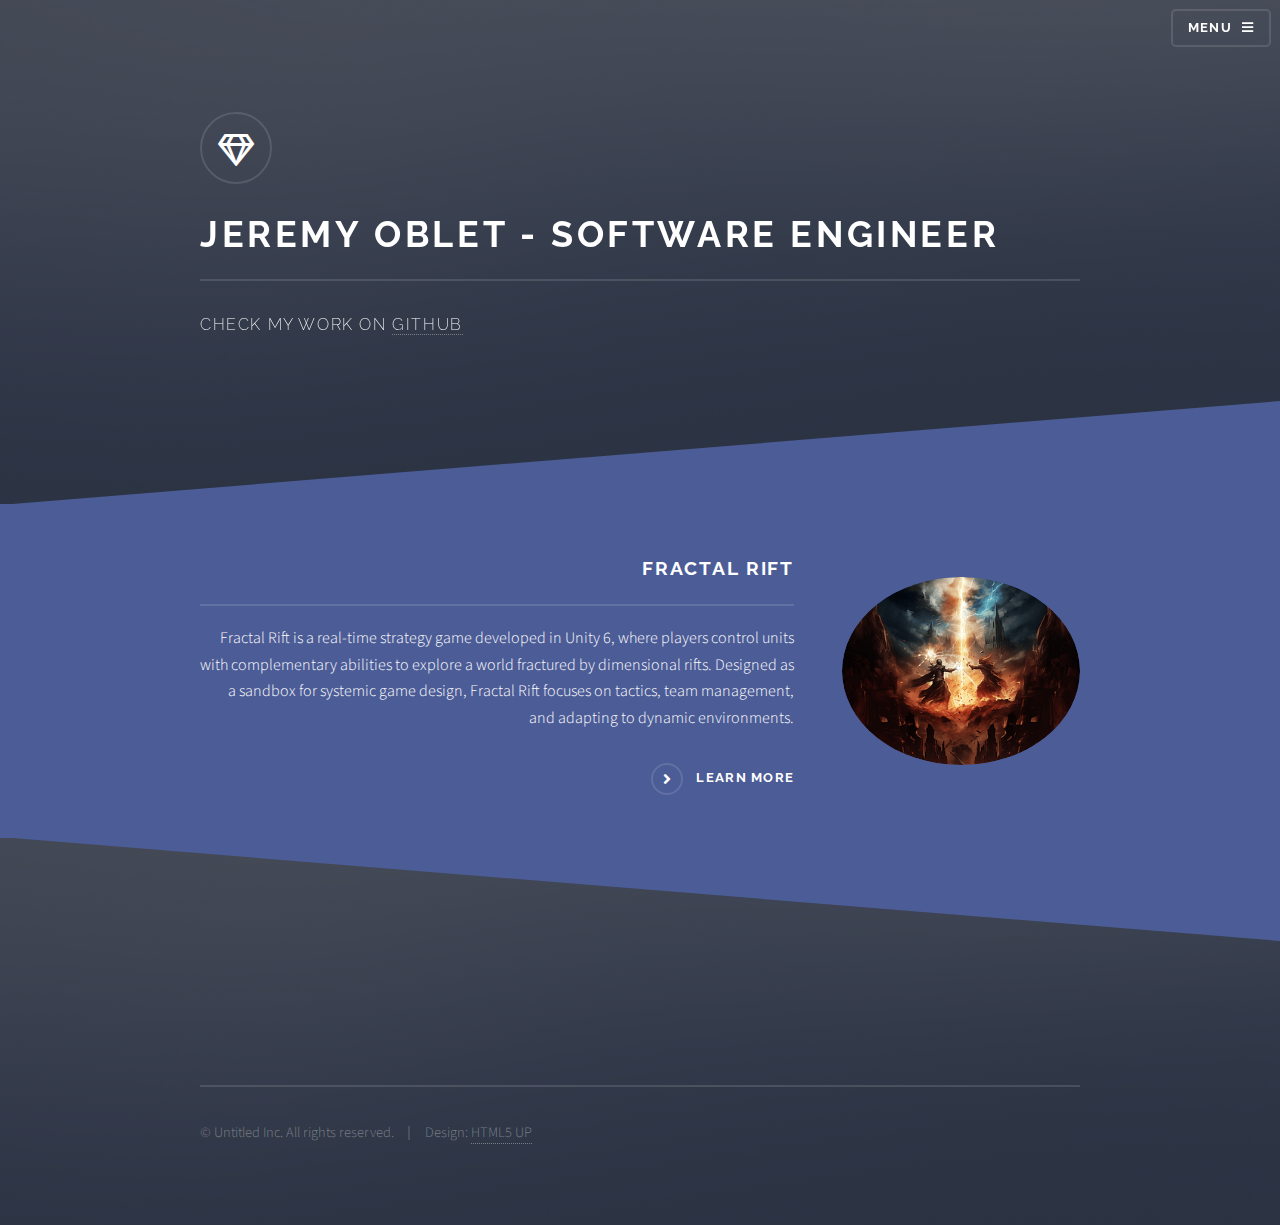
==== commit 21b15af0: "first pages" ====
--- a/index.html
+++ b/index.html
@@ -1,9 +1,4 @@
 <!DOCTYPE HTML>
-<!--
-	Solid State by HTML5 UP
-	html5up.net | @ajlkn
-	Free for personal and commercial use under the CCA 3.0 license (html5up.net/license)
--->
 <html>
 	<head>
 		<title>Solid State by HTML5 UP</title>
@@ -32,9 +27,9 @@
 							<ul class="links">
 								<li><a href="index.html">Home</a></li>
 								<li><a href="generic.html">Generic</a></li>
-								<li><a href="elements.html">Elements</a></li>
-								<li><a href="#">Log In</a></li>
-								<li><a href="#">Sign Up</a></li>
+								<li><a href="projects.html">Fractal Rift</a></li>
+								<li><a href="about.html">About</a></li>
+								<!-- <li><a href="mobile-app.html">Elements</a></li> -->
 							</ul>
 							<a href="#" class="close">Close</a>
 						</div>
@@ -44,8 +39,8 @@
 					<section id="banner">
 						<div class="inner">
 							<div class="logo"><span class="icon fa-gem"></span></div>
-							<h2>This is Solid State</h2>
-							<p>Another free + fully responsive site template by <a href="http://html5up.net">HTML5 UP</a></p>
+							<h2>JEREMY OBLET - SOFTWARE ENGINEER</h2>
+							<p>Check my work on <a href="http://https://github.com/jeremy-etna">GITHUB</a></p>
 						</div>
 					</section>
 
@@ -55,17 +50,17 @@
 						<!-- One -->
 							<section id="one" class="wrapper spotlight style1">
 								<div class="inner">
-									<a href="#" class="image"><img src="images/pic01.jpg" alt="" /></a>
+									<a href="#" class="image"><img src="images/fractalrift/cover.png" alt="" /></a>
 									<div class="content">
-										<h2 class="major">Magna arcu feugiat</h2>
-										<p>Lorem ipsum dolor sit amet, etiam lorem adipiscing elit. Cras turpis ante, nullam sit amet turpis non, sollicitudin posuere urna. Mauris id tellus arcu. Nunc vehicula id nulla dignissim dapibus. Nullam ultrices, neque et faucibus viverra, ex nulla cursus.</p>
+										<h2 class="major">Fractal Rift</h2>
+										<p>Fractal Rift is a real-time strategy game developed in Unity 6, where players control units with complementary abilities to explore a world fractured by dimensional rifts. Designed as a sandbox for systemic game design, Fractal Rift focuses on tactics, team management, and adapting to dynamic environments.</p>
 										<a href="#" class="special">Learn more</a>
 									</div>
 								</div>
 							</section>
 
 						<!-- Two -->
-							<section id="two" class="wrapper alt spotlight style2">
+							<!-- <section id="two" class="wrapper alt spotlight style2">
 								<div class="inner">
 									<a href="#" class="image"><img src="images/pic02.jpg" alt="" /></a>
 									<div class="content">
@@ -74,10 +69,10 @@
 										<a href="#" class="special">Learn more</a>
 									</div>
 								</div>
-							</section>
+							</section> -->
 
 						<!-- Three -->
-							<section id="three" class="wrapper spotlight style3">
+							<!-- <section id="three" class="wrapper spotlight style3">
 								<div class="inner">
 									<a href="#" class="image"><img src="images/pic03.jpg" alt="" /></a>
 									<div class="content">
@@ -86,10 +81,10 @@
 										<a href="#" class="special">Learn more</a>
 									</div>
 								</div>
-							</section>
+							</section> -->
 
 						<!-- Four -->
-							<section id="four" class="wrapper alt style1">
+							<!-- <section id="four" class="wrapper alt style1">
 								<div class="inner">
 									<h2 class="major">Vitae phasellus</h2>
 									<p>Cras mattis ante fermentum, malesuada neque vitae, eleifend erat. Phasellus non pulvinar erat. Fusce tincidunt, nisl eget mattis egestas, purus ipsum consequat orci, sit amet lobortis lorem lacus in tellus. Sed ac elementum arcu. Quisque placerat auctor laoreet.</p>
@@ -123,16 +118,15 @@
 										<li><a href="#" class="button">Browse All</a></li>
 									</ul>
 								</div>
-							</section>
-
+							</section> -->
 					</section>
 
 				<!-- Footer -->
 					<section id="footer">
 						<div class="inner">
-							<h2 class="major">Get in touch</h2>
-							<p>Cras mattis ante fermentum, malesuada neque vitae, eleifend erat. Phasellus non pulvinar erat. Fusce tincidunt, nisl eget mattis egestas, purus ipsum consequat orci, sit amet lobortis lorem lacus in tellus. Sed ac elementum arcu. Quisque placerat auctor laoreet.</p>
-							<form method="post" action="#">
+							<!-- <h2 class="major">Get in touch</h2> -->
+							<!-- <p>Cras mattis ante fermentum, malesuada neque vitae, eleifend erat. Phasellus non pulvinar erat. Fusce tincidunt, nisl eget mattis egestas, purus ipsum consequat orci, sit amet lobortis lorem lacus in tellus. Sed ac elementum arcu. Quisque placerat auctor laoreet.</p> -->
+							<!-- <form method="post" action="#">
 								<div class="fields">
 									<div class="field">
 										<label for="name">Name</label>
@@ -150,25 +144,24 @@
 								<ul class="actions">
 									<li><input type="submit" value="Send Message" /></li>
 								</ul>
-							</form>
-							<ul class="contact">
-								<li class="icon solid fa-home">
+							</form> -->
+							<!-- <ul class="contact"> -->
+								<!-- <li class="icon solid fa-home">
 									Untitled Inc<br />
 									1234 Somewhere Road Suite #2894<br />
 									Nashville, TN 00000-0000
-								</li>
-								<li class="icon solid fa-phone">(000) 000-0000</li>
-								<li class="icon solid fa-envelope"><a href="#">information@untitled.tld</a></li>
-								<li class="icon brands fa-twitter"><a href="#">twitter.com/untitled-tld</a></li>
-								<li class="icon brands fa-facebook-f"><a href="#">facebook.com/untitled-tld</a></li>
-								<li class="icon brands fa-instagram"><a href="#">instagram.com/untitled-tld</a></li>
-							</ul>
+								</li> -->
+								<!-- <li class="icon solid fa-phone">(000) 000-0000</li> -->
+								<!-- <li class="icon solid fa-envelope"><a href="#">information@untitled.tld</a></li> -->
+								<!-- <li class="icon brands fa-twitter"><a href="#">twitter.com/untitled-tld</a></li> -->
+								<!-- <li class="icon brands fa-facebook-f"><a href="#">facebook.com/untitled-tld</a></li> -->
+								<!-- <li class="icon brands fa-instagram"><a href="#">instagram.com/untitled-tld</a></li> -->
+							<!-- </ul> -->
 							<ul class="copyright">
 								<li>&copy; Untitled Inc. All rights reserved.</li><li>Design: <a href="http://html5up.net">HTML5 UP</a></li>
 							</ul>
 						</div>
 					</section>
-
 			</div>
 
 		<!-- Scripts -->
--- a/assets/css/main.css
+++ b/assets/css/main.css
@@ -1,10 +1,10 @@
 @import url(fontawesome-all.min.css);
 @import url("https://fonts.googleapis.com/css?family=Raleway:200,700|Source+Sans+Pro:300,600,300italic,600italic");
 
-/*
-	Solid State by HTML5 UP
-	html5up.net | @ajlkn
-	Free for personal and commercial use under the CCA 3.0 license (html5up.net/license)
+/*
+	Solid State by HTML5 UP
+	html5up.net | @ajlkn
+	Free for personal and commercial use under the CCA 3.0 license (html5up.net/license)
 */
 
 html, body, div, span, applet, object,
@@ -101,11 +101,11 @@
 	body {
 		background-color: #2e3141;
 		background-image: linear-gradient(to top, rgba(46, 49, 65, 0.8), rgba(46, 49, 65, 0.8)), url("../../images/bg.jpg");
-		background-size: auto,+		background-size: auto,
  cover;
-		background-attachment: fixed,+		background-attachment: fixed,
  fixed;
-		background-position: center,+		background-position: center,
  center;
 	}
 
@@ -3467,9 +3467,9 @@
 				padding: 7em 0 8.25em 0 ;
 				background-color: #2e3141;
 				background-image: linear-gradient(to top, rgba(46, 49, 65, 0.8), rgba(46, 49, 65, 0.8)), url("../../images/bg.jpg");
-				background-size: auto,+				background-size: auto,
  cover;
-				background-position: center,+				background-position: center,
  center;
 				margin-bottom: -6.5em;
 			}
@@ -3579,9 +3579,9 @@
 			padding: 9em 0 6.25em 0 ;
 			background-color: #2e3141;
 			background-image: linear-gradient(to top, rgba(46, 49, 65, 0.8), rgba(46, 49, 65, 0.8)), url("../../images/bg.jpg");
-			background-size: auto,+			background-size: auto,
  cover;
-			background-position: center,+			background-position: center,
  0% 30%;
 			margin-bottom: -6.5em;
 		}
@@ -3592,9 +3592,9 @@
 
 		#wrapper > header {
 			padding: 11em 3em 7.375em 3em ;
-			background-size: auto,+			background-size: auto,
  cover;
-			background-position: center,+			background-position: center,
  0% 0%;
 			margin-bottom: -4.75em;
 		}
@@ -3609,7 +3609,7 @@
 
 		#wrapper > header {
 			padding: 6.5em 2em 3em 2em ;
-			background-size: auto,+			background-size: auto,
  125%;
 			margin-bottom: -2.5em;
 		}
@@ -4072,9 +4072,9 @@
 		#footer {
 			background-color: #2e3141;
 			background-image: linear-gradient(to top, rgba(46, 49, 65, 0.8), rgba(46, 49, 65, 0.8)), url("../../images/bg.jpg");
-			background-size: auto,+			background-size: auto,
  cover;
-			background-position: center,+			background-position: center,
  center;
 			margin-top: -6.5em;
 			padding-top: 6.5em;
@@ -4153,4 +4153,20 @@
 			padding: 2em 1.5em 0.1em 1.5em ;
 		}
 
-	}+	}
+
+.video-container {
+    position: relative;
+    padding-bottom: 56.25%; /* 16:9 Aspect Ratio */
+    height: 0;
+    overflow: hidden;
+    margin-bottom: 2em;
+}
+
+.video-container iframe {
+    position: absolute;
+    top: 0;
+    left: 0;
+    width: 100%;
+    height: 100%;
+}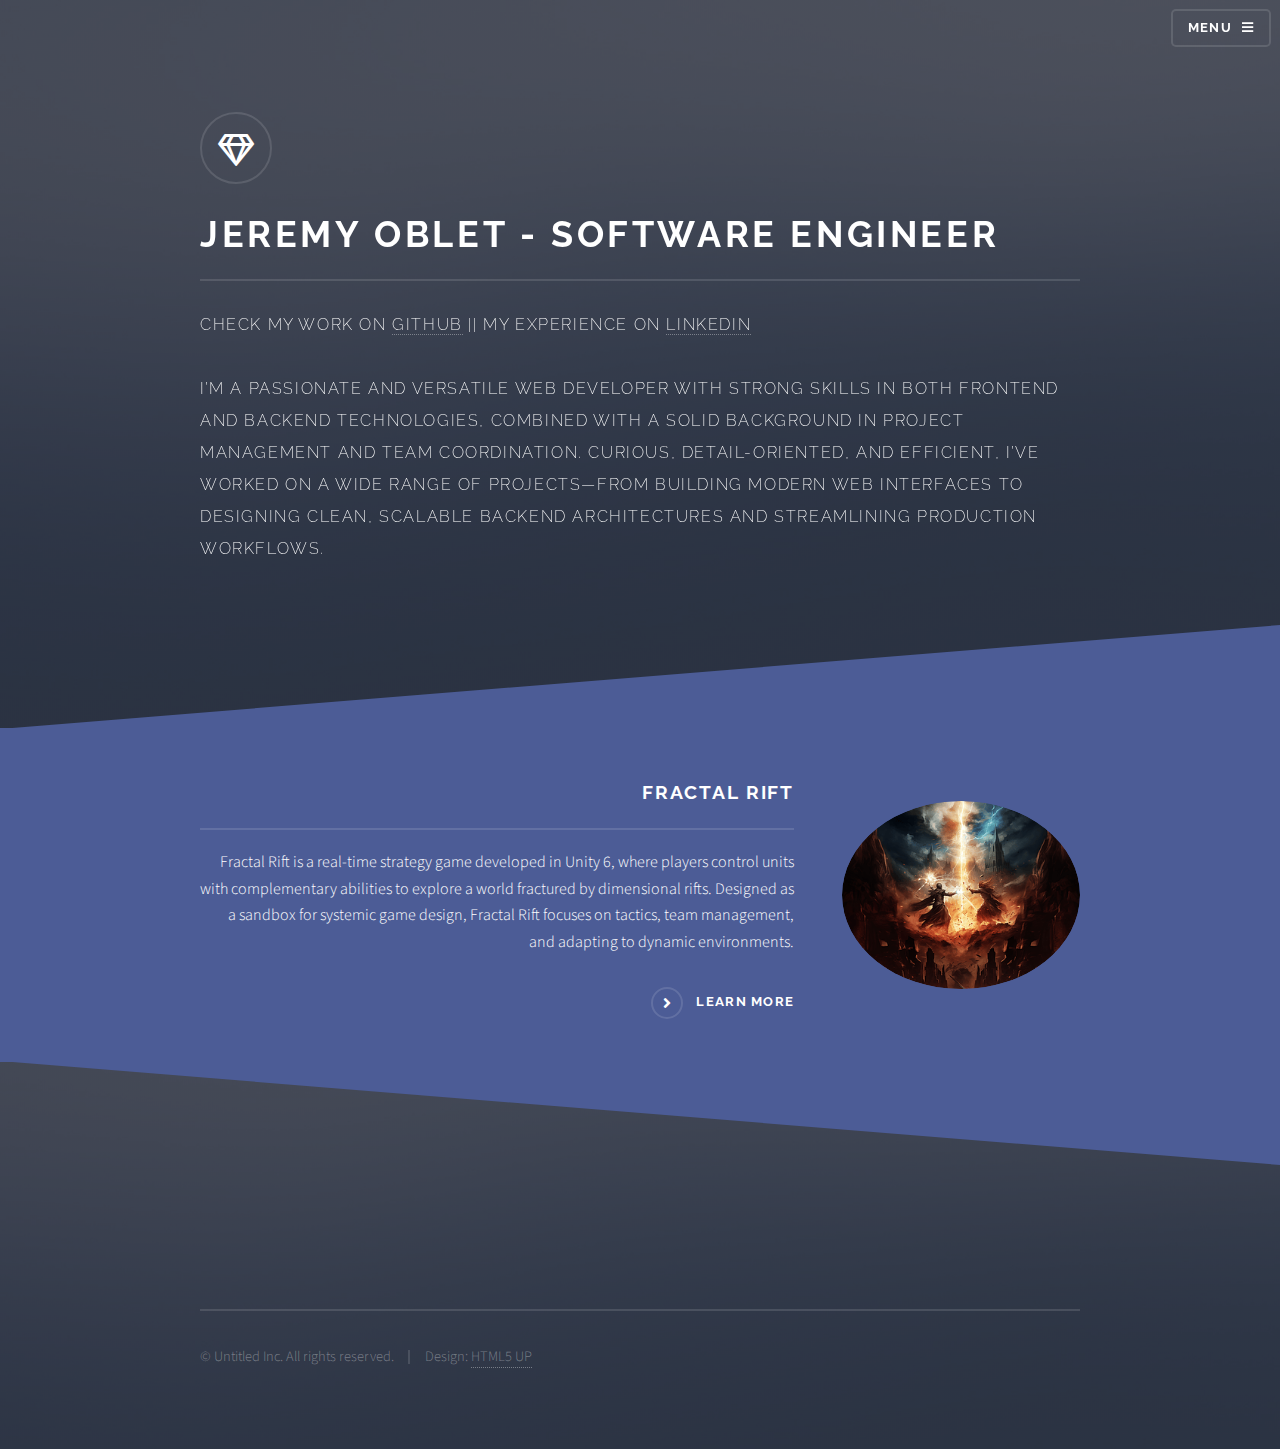
==== commit 3bdbb39a: "retake project f r" ====
--- a/index.html
+++ b/index.html
@@ -26,10 +26,10 @@
 							<h2>Menu</h2>
 							<ul class="links">
 								<li><a href="index.html">Home</a></li>
-								<li><a href="generic.html">Generic</a></li>
-								<li><a href="projects.html">Fractal Rift</a></li>
+								<li><a href="projects.html">Projects</a></li>
+								<li><a href="https://github.com/jeremy-etna" target="_blank" rel="noopener noreferrer">GitHub</a></li>
+								<li><a href="https://www.linkedin.com/in/jeremyoblet" target="_blank" rel="noopener noreferrer">Linkedin</a></li>
 								<li><a href="about.html">About</a></li>
-								<!-- <li><a href="mobile-app.html">Elements</a></li> -->
 							</ul>
 							<a href="#" class="close">Close</a>
 						</div>
@@ -40,7 +40,8 @@
 						<div class="inner">
 							<div class="logo"><span class="icon fa-gem"></span></div>
 							<h2>JEREMY OBLET - SOFTWARE ENGINEER</h2>
-							<p>Check my work on <a href="http://https://github.com/jeremy-etna">GITHUB</a></p>
+							<p>Check my work on <a href="https://github.com/jeremy-etna" target="_blank" rel="noopener noreferrer">GITHUB</a> || my experience on <a href="https://www.linkedin.com/in/jeremyoblet" target="_blank" rel="noopener noreferrer">LINKEDIN</a></p>
+							<p>I’m a passionate and versatile web developer with strong skills in both frontend and backend technologies, combined with a solid background in project management and team coordination. Curious, detail-oriented, and efficient, I’ve worked on a wide range of projects—from building modern web interfaces to designing clean, scalable backend architectures and streamlining production workflows.</p>
 						</div>
 					</section>
 
@@ -50,113 +51,19 @@
 						<!-- One -->
 							<section id="one" class="wrapper spotlight style1">
 								<div class="inner">
-									<a href="#" class="image"><img src="images/fractalrift/cover.png" alt="" /></a>
+									<a href="fractal-rift.html" class="image"><img src="images/fractalrift/cover.png" alt="" /></a>
 									<div class="content">
 										<h2 class="major">Fractal Rift</h2>
 										<p>Fractal Rift is a real-time strategy game developed in Unity 6, where players control units with complementary abilities to explore a world fractured by dimensional rifts. Designed as a sandbox for systemic game design, Fractal Rift focuses on tactics, team management, and adapting to dynamic environments.</p>
-										<a href="#" class="special">Learn more</a>
+										<a href="fractal-rift.html" class="special">Learn more</a>
 									</div>
 								</div>
 							</section>
-
-						<!-- Two -->
-							<!-- <section id="two" class="wrapper alt spotlight style2">
-								<div class="inner">
-									<a href="#" class="image"><img src="images/pic02.jpg" alt="" /></a>
-									<div class="content">
-										<h2 class="major">Tempus adipiscing</h2>
-										<p>Lorem ipsum dolor sit amet, etiam lorem adipiscing elit. Cras turpis ante, nullam sit amet turpis non, sollicitudin posuere urna. Mauris id tellus arcu. Nunc vehicula id nulla dignissim dapibus. Nullam ultrices, neque et faucibus viverra, ex nulla cursus.</p>
-										<a href="#" class="special">Learn more</a>
-									</div>
-								</div>
-							</section> -->
-
-						<!-- Three -->
-							<!-- <section id="three" class="wrapper spotlight style3">
-								<div class="inner">
-									<a href="#" class="image"><img src="images/pic03.jpg" alt="" /></a>
-									<div class="content">
-										<h2 class="major">Nullam dignissim</h2>
-										<p>Lorem ipsum dolor sit amet, etiam lorem adipiscing elit. Cras turpis ante, nullam sit amet turpis non, sollicitudin posuere urna. Mauris id tellus arcu. Nunc vehicula id nulla dignissim dapibus. Nullam ultrices, neque et faucibus viverra, ex nulla cursus.</p>
-										<a href="#" class="special">Learn more</a>
-									</div>
-								</div>
-							</section> -->
-
-						<!-- Four -->
-							<!-- <section id="four" class="wrapper alt style1">
-								<div class="inner">
-									<h2 class="major">Vitae phasellus</h2>
-									<p>Cras mattis ante fermentum, malesuada neque vitae, eleifend erat. Phasellus non pulvinar erat. Fusce tincidunt, nisl eget mattis egestas, purus ipsum consequat orci, sit amet lobortis lorem lacus in tellus. Sed ac elementum arcu. Quisque placerat auctor laoreet.</p>
-									<section class="features">
-										<article>
-											<a href="#" class="image"><img src="images/pic04.jpg" alt="" /></a>
-											<h3 class="major">Sed feugiat lorem</h3>
-											<p>Lorem ipsum dolor sit amet, consectetur adipiscing vehicula id nulla dignissim dapibus ultrices.</p>
-											<a href="#" class="special">Learn more</a>
-										</article>
-										<article>
-											<a href="#" class="image"><img src="images/pic05.jpg" alt="" /></a>
-											<h3 class="major">Nisl placerat</h3>
-											<p>Lorem ipsum dolor sit amet, consectetur adipiscing vehicula id nulla dignissim dapibus ultrices.</p>
-											<a href="#" class="special">Learn more</a>
-										</article>
-										<article>
-											<a href="#" class="image"><img src="images/pic06.jpg" alt="" /></a>
-											<h3 class="major">Ante fermentum</h3>
-											<p>Lorem ipsum dolor sit amet, consectetur adipiscing vehicula id nulla dignissim dapibus ultrices.</p>
-											<a href="#" class="special">Learn more</a>
-										</article>
-										<article>
-											<a href="#" class="image"><img src="images/pic07.jpg" alt="" /></a>
-											<h3 class="major">Fusce consequat</h3>
-											<p>Lorem ipsum dolor sit amet, consectetur adipiscing vehicula id nulla dignissim dapibus ultrices.</p>
-											<a href="#" class="special">Learn more</a>
-										</article>
-									</section>
-									<ul class="actions">
-										<li><a href="#" class="button">Browse All</a></li>
-									</ul>
-								</div>
-							</section> -->
 					</section>
 
 				<!-- Footer -->
 					<section id="footer">
 						<div class="inner">
-							<!-- <h2 class="major">Get in touch</h2> -->
-							<!-- <p>Cras mattis ante fermentum, malesuada neque vitae, eleifend erat. Phasellus non pulvinar erat. Fusce tincidunt, nisl eget mattis egestas, purus ipsum consequat orci, sit amet lobortis lorem lacus in tellus. Sed ac elementum arcu. Quisque placerat auctor laoreet.</p> -->
-							<!-- <form method="post" action="#">
-								<div class="fields">
-									<div class="field">
-										<label for="name">Name</label>
-										<input type="text" name="name" id="name" />
-									</div>
-									<div class="field">
-										<label for="email">Email</label>
-										<input type="email" name="email" id="email" />
-									</div>
-									<div class="field">
-										<label for="message">Message</label>
-										<textarea name="message" id="message" rows="4"></textarea>
-									</div>
-								</div>
-								<ul class="actions">
-									<li><input type="submit" value="Send Message" /></li>
-								</ul>
-							</form> -->
-							<!-- <ul class="contact"> -->
-								<!-- <li class="icon solid fa-home">
-									Untitled Inc<br />
-									1234 Somewhere Road Suite #2894<br />
-									Nashville, TN 00000-0000
-								</li> -->
-								<!-- <li class="icon solid fa-phone">(000) 000-0000</li> -->
-								<!-- <li class="icon solid fa-envelope"><a href="#">information@untitled.tld</a></li> -->
-								<!-- <li class="icon brands fa-twitter"><a href="#">twitter.com/untitled-tld</a></li> -->
-								<!-- <li class="icon brands fa-facebook-f"><a href="#">facebook.com/untitled-tld</a></li> -->
-								<!-- <li class="icon brands fa-instagram"><a href="#">instagram.com/untitled-tld</a></li> -->
-							<!-- </ul> -->
 							<ul class="copyright">
 								<li>&copy; Untitled Inc. All rights reserved.</li><li>Design: <a href="http://html5up.net">HTML5 UP</a></li>
 							</ul>
--- a/assets/css/main.css
+++ b/assets/css/main.css
@@ -4169,4 +4169,21 @@
     left: 0;
     width: 100%;
     height: 100%;
+}
+
+.tech-stack {
+    margin: 2em 0;
+    display: flex;
+    flex-wrap: wrap;
+    gap: 1em;
+}
+
+.tech-stack .button.disabled {
+    opacity: 1;
+    cursor: default;
+}
+
+.tech-stack .button.small {
+    font-size: 0.8em;
+    padding: 0 1em;
 }